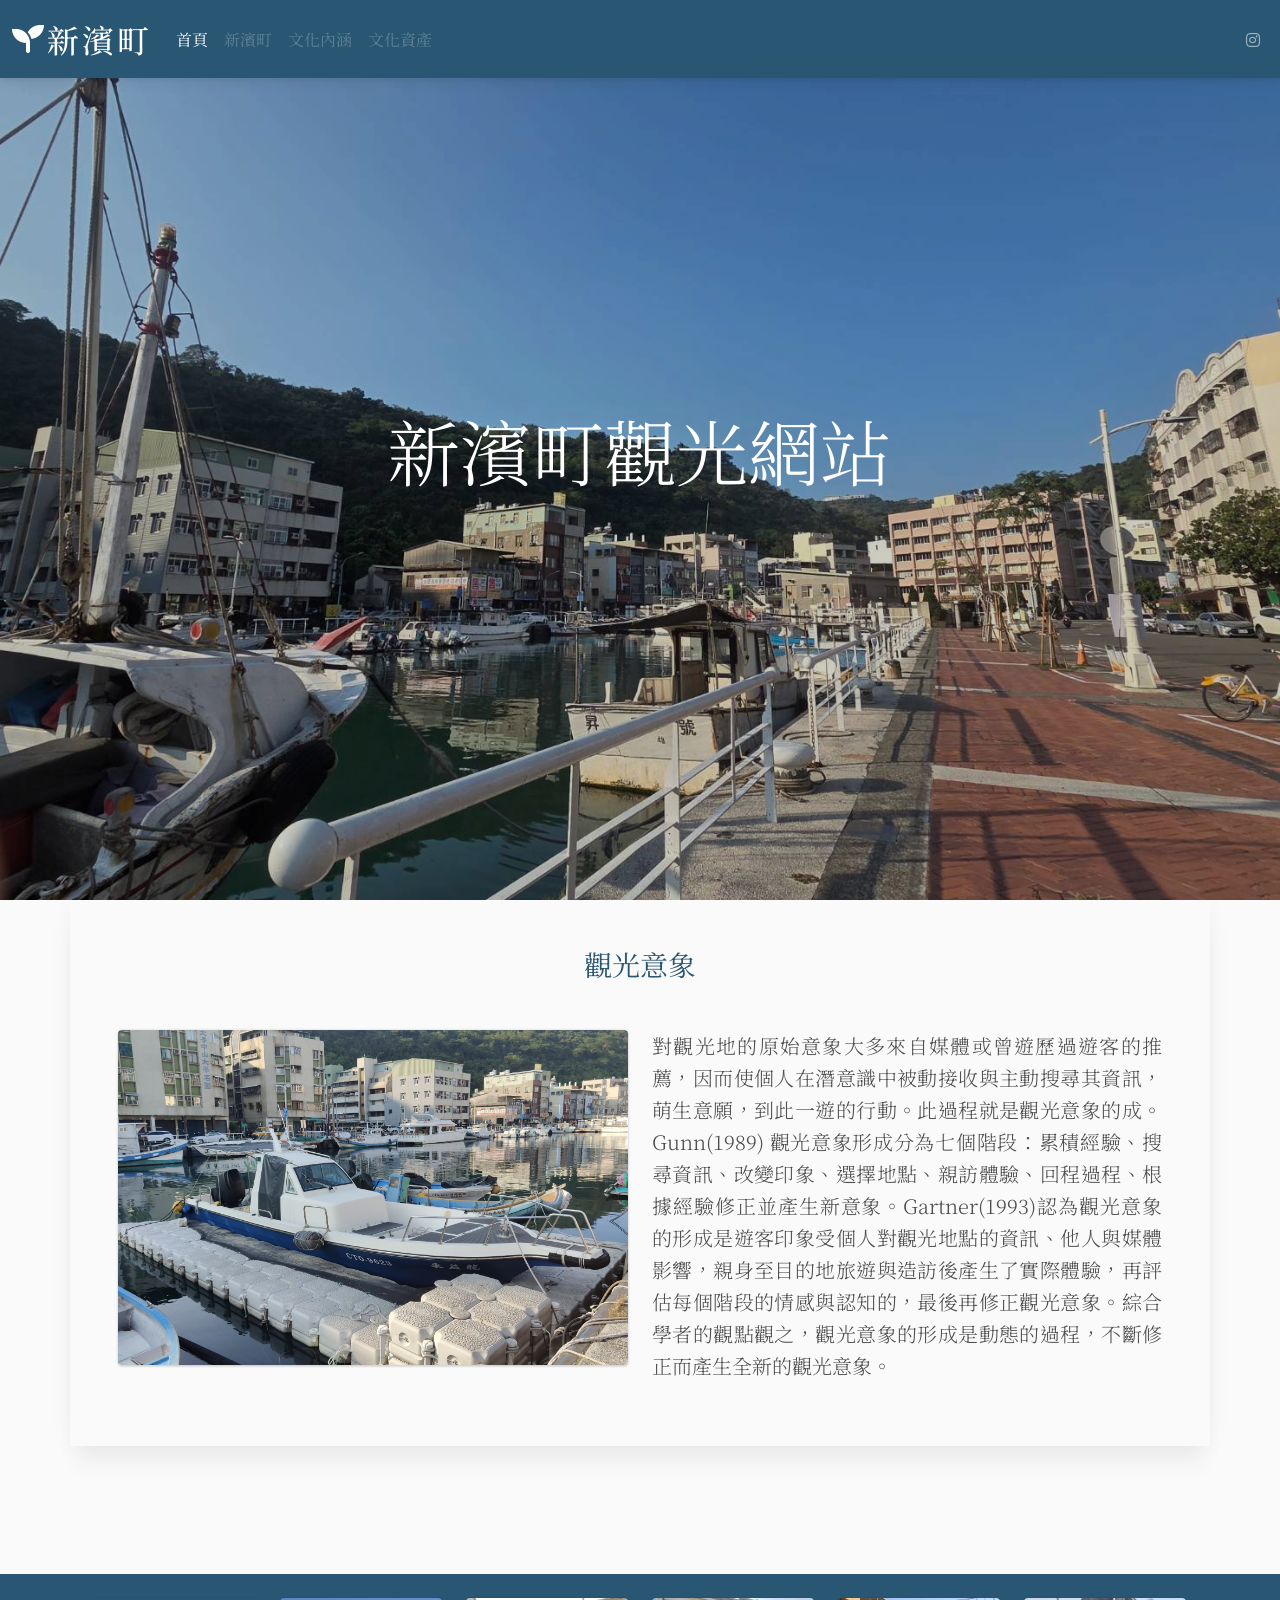
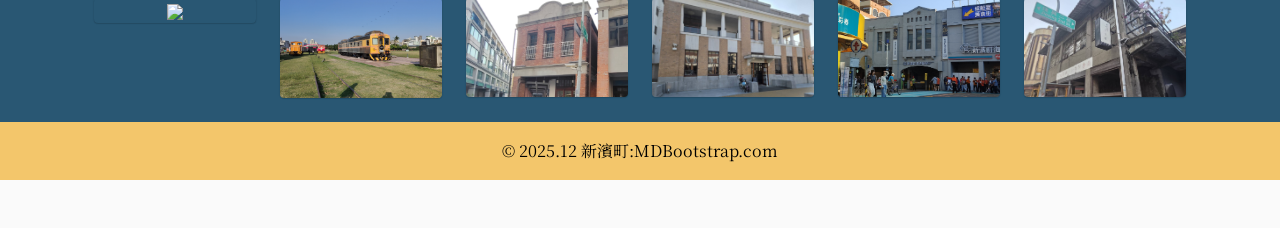
==== 1.html @ 9653d361 "up    04270250" ====
<!DOCTYPE html>
<html lang="en">
  <head>
    <meta charset="UTF-8" />
    <meta name="viewport" content="width=device-width, initial-scale=1, shrink-to-fit=no" />
    <meta http-equiv="x-ua-compatible" content="ie=edge" />
    <title>Material Design for Bootstrap</title>
    <!-- MDB icon -->
    <link rel="icon" href="img/mdb-favicon.ico" type="image/x-icon" />
    <!-- Font Awesome -->
    <link
      rel="stylesheet"
      href="https://cdnjs.cloudflare.com/ajax/libs/font-awesome/6.0.0/css/all.min.css"
    />
    <!-- Google Fonts Roboto -->
    <link
      rel="stylesheet"
      href="https://fonts.googleapis.com/css2?family=Roboto:wght@300;400;500;700&display=swap"
    />
    <!-- MDB ESSENTIAL -->
    <link rel="stylesheet" href="css/mdb.min.css" />
    <!-- MDB PLUGINS -->
    <link rel="stylesheet" href="src/mdb/scss/mdb.pro.css" />
    <!-- Custom styles -->

    <!--自訂義 -->
    <link rel="stylesheet" href="./css/style.css" />

    <style>
      @import url('https://fonts.googleapis.com/css2?family=Agu+Display&family=Noto+Sans+TC:wght@100..900&family=Noto+Serif+TC:wght@450&display=swap');
      @import url('https://fonts.googleapis.com/css2?family=Agu+Display&family=Noto+Sans+TC:wght@100..900&family=Noto+Serif+TC:wght@300&display=swap');
      @import url('https://fonts.googleapis.com/css2?family=Chiron+GoRound+TC:wght@200..900&display=swap');

       h3{
        font-family: "Noto Serif TC", serif;
        font-weight: 400;
      }



      a{
        font-family: "Noto Serif TC", serif;
        font-weight: 400;
      }


       h5{
        font-family: "Chiron GoRound TC", sans-serif;
        font-weight: 400;
      }



      body{
        font-family: "Noto Serif TC", serif;
      }


      /* navbar */
      .navbar.navbar-scrolled .nav-link,
      .navbar.navbar-scrolled .navbar-brand {
        color: #fff !important;
      }

      .navbar.navbar-scrolled .nav-link:hover {
        color: #ddd !important;
      }

      .navbar.navbar-scrolled {
        background-color: rgba(41, 87, 115, 0.8) !important;
      }
      /* navbar */





    </style>


    </head>






    <body>





















      <!-- Navbar -->

    <header>
      <!-- Navbar -->
      <nav class="navbar navbar-expand-md fixed-top navbar-dark" style="background-color:#295773;" data-mdb-navbar-init>
        <div class="container-fluid">
          <a class="navbar-brand" href="#!"><i class="fas fa-seedling"></i> 新濱町</a>
          <button class="navbar-toggler" type="button" data-mdb-collapse-init data-mdb-target="#navbarSupportedContent" aria-controls="navbarSupportedContent" aria-expanded="false" aria-label="Toggle navigation">
            <i class="fas fa-bars"></i>
          </button>
          <div class="collapse navbar-collapse" id="navbarSupportedContent">
            <ul class="navbar-nav me-auto">
              <li class="nav-item">
                <a class="nav-link active" aria-current="page" href="index.html">首頁</a>
              </li>
              <li class="nav-item">
                <a class="nav-link disabled" href="index.html">新濱町</a>
              </li>
              <li class="nav-item">
                <a class="nav-link disabled" href="index.html">文化內涵</a>
              </li>
              <li class="nav-item">
                <a class="nav-link disabled" href="index.html">文化資產</a>
              </li>

            </ul>
            <ul class="navbar-nav d-flex flex-row">

              <li class="nav-item me-3 me-lg-0 	d-none d-md-block">
                <a class="nav-link" href="#!">
                  <i class="fab fa-instagram"></i>
                </a>
              </li>
            </ul>
          </div>
        </div>
      </nav>
      <!-- Navbar -->

      <!--Section: Design Block-->
      <section id="ddd">
        <div id="intro" class="bg-image" style="background-image: url('./img/1000006884.jpg'); height: 100vh;">
          <div class="mask" style="background-color: rgba(0, 0, 0, 0.2);">
            <div class="container d-flex justify-content-center align-items-center h-100">
              <div class="row align-items-center">
                <div class="col-12">
                  <h1 class="mb-0 text-white display-2">新濱町觀光網站</h1>
                </div>
              </div>
            </div>
          </div>
        </div>
      </section>
      <!--Section: Design Block-->
    </header>


      <!------------------------------------ Navbar -->




































































































<!-- card -->





<!-- 內容1 -->





    <!-- Container for demo purpose -->
    <div class="container mb-10 p-5 shadow-5">

      <!--Section: Design Block-->
      <section>

        <h3 class="text-center mb-5 text-primary">觀光意象</h3>

        <div class="row">
          <div class="col-lg-6 mb-4 mb-lg-0 pb-2 pb-lg-0 pb-xl-2">
            <img src="./img/1000006792.jpg" class="img-fluid shadow-2-strong rounded" alt="Sample image" />
          </div>
          <div class="col-lg-6 lead text-justify">
            <p>
              對觀光地的原始意象大多來自媒體或曾遊歷過遊客的推薦，因而使個人在潛意識中被動接收與主動搜尋其資訊，萌生意願，到此一遊的行動。此過程就是觀光意象的成。Gunn(1989)
              觀光意象形成分為七個階段：累積經驗、搜尋資訊、改變印象、選擇地點、親訪體驗、回程過程、根據經驗修正並產生新意象。Gartner(1993)認為觀光意象的形成是遊客印象受個人對觀光地點的資訊、他人與媒體影響，親身至目的地旅遊與造訪後產生了實際體驗，再評估每個階段的情感與認知的，最後再修正觀光意象。綜合學者的觀點觀之，觀光意象的形成是動態的過程，不斷修正而產生全新的觀光意象。
            </p>

          </div>
        </div>

      </section>
      <!--Section: Design Block-->

    </div>
    <!-- Container for demo purpose -->






























































































































































































































































<!-- footer -->



<!-- Remove the container if you want to extend the Footer to full width. -->
<div class="my-5">

  <footer class="text-center text-white" style="background-color:#295773;">
    <!-- Grid container -->
    <div class="container p-4">
      <!-- Section: Images -->
      <section class="">
        <div class="row">
          <div class="col-lg-2 col-md-12 mb-4 mb-md-0">
            <div class="bg-image hover-overlay ripple shadow-1-strong rounded" data-ripple-color="light">
              <img src="./img/1000006816.jpg" class="w-100" />
              <a href="#!">
                <div class="mask" style="background-color: rgba(251, 251, 251, 0.2);"></div>
              </a>
            </div>
          </div>
          <div class="col-lg-2 col-md-12 mb-4 mb-md-0">
            <div class="bg-image hover-overlay ripple shadow-1-strong rounded" data-ripple-color="light">
              <img src="./img/1000006822.jpg" class="w-100" />
              <a href="#!">
                <div class="mask" style="background-color: rgba(251, 251, 251, 0.2);"></div>
              </a>
            </div>
          </div>
          <div class="col-lg-2 col-md-12 mb-4 mb-md-0">
            <div class="bg-image hover-overlay ripple shadow-1-strong rounded" data-ripple-color="light">
              <img src="./img/1000006803-1.jpg" class="w-100" />
              <a href="#!">
                <div class="mask" style="background-color: rgba(251, 251, 251, 0.2);"></div>
              </a>
            </div>
          </div>
          <div class="col-lg-2 col-md-12 mb-4 mb-md-0">
            <div class="bg-image hover-overlay ripple shadow-1-strong rounded" data-ripple-color="light">
              <img src="./img/1000006869.jpg" class="w-100" />
              <a href="#!">
                <div class="mask" style="background-color: rgba(251, 251, 251, 0.2);"></div>
              </a>
            </div>
          </div>
          <div class="col-lg-2 col-md-12 mb-4 mb-md-0">
            <div class="bg-image hover-overlay ripple shadow-1-strong rounded" data-ripple-color="light">
              <img src="./img/1000006795.jpg" class="w-100" />
              <a href="#!">
                <div class="mask" style="background-color: rgba(107, 106, 118, 0.151);"></div>
              </a>
            </div>
          </div>
          <div class="col-lg-2 col-md-12 mb-4 mb-md-0">
            <div class="bg-image hover-overlay ripple shadow-1-strong rounded" data-ripple-color="light">
              <img src="./img/1000006903.jpg" class="w-100" />
              <a href="#!">
                <div class="mask" style="background-color: rgba(104, 97, 99, 0.153);"></div>
              </a>
            </div>
          </div>
        </div>
      </section>
      <!-- Section: Images -->
    </div>
    <!-- Grid container -->

    <!-- Copyright -->
          <div class="text-center p-3" style="background-color: #F3C66B;">

            <a class="text-black" href="https://mdbootstrap.com/">© 2025.12 新濱町:MDBootstrap.com</a>
          </div>
    <!-- Copyright -->
  </footer>

</div>
<!-- End of .container -->




<!------------------------------------------------ footer -->























    <!--
      Text 設定
      https://mdbootstrap.com/docs/standard/utilities/text/

      等寬字體 font-monospace

      大小 fs-{value}、h{value}
      value: 1(大) ~ 6(小)

      對齊 text-{斷點}-{value}
      value: start(左)、center(中)、end(右)、justify(左右對齊)

      樣式 fw-{value}、fst-{value}
      粗體:fw-bold、fw-bolder    輕量:fw-light、fw-lighter   斜體:fst-italic

      行高 lh-{value}
      value: 1、sm、base、lg

      文字裝飾 text-decoration-{value}
      value: underline(底線)、line-through(刪除線)、none(無)

      大小寫轉換 text-{value}
      value: uppercase(全大寫)、lowercase(全小寫)、capitalize(字首大寫)

      換行 text-{value}，內容需設定寬度
      value: wrap(換行)、nowrap(不換行，超出邊界)、truncate(隱藏多餘字，設定5表示第5個字開始隱藏)

      <div class="badge bg-primary text-wrap" style="width: 6rem">高雄市立三民家商</div>
      <div class="badge bg-primary text-nowrap" style="width: 6rem">高雄市立三民家商</div>
      <div class="badge bg-primary text-truncate" style="width: 6rem">高雄市立三民家商</div>


      文字截斷 text-truncate
      https://mdbootstrap.com/docs/standard/utilities/text-truncation/

      EX:

      1.Block level
      <div class="row">
        <div class="col-2 text-truncate">This text is quite long, and will be truncated once displayed.</div>
      </div>

      2.Inline level
      <span class="d-inline-block text-truncate" style="max-width: 150px">
        This text is quite long, and will be truncated once displayed.
      </span>
    -->











      <!--
        hover https://mdbootstrap.com/docs/standard/content-styles/hover-effects/
        hover 產生器 https://mdbootstrap.com/docs/standard/tools/design/instagram-filters

        縮放 hover-zoom
        陰影 hover-shadow

        疊加 hover-overlay
        疊加的結構 div.bg-image.hover-overlay > div.mask[style=""]
        <div class="bg-image hover-overlay">
          <div class="mask" style=""></div>
        </div>

        混合使用
        <div class="bg-image hover-overlay hover-zoom hover-shadow">
          <img src="https://mdbcdn.b-cdn.net/img/new/fluid/city/113.webp" class="w-100" />
          <a href="#!">
            <div class="mask" style="background-color: hsla(195, 83%, 58%, 0.2)"></div>
          </a>
        </div>
      -->
























      <!--
        透明度 https://mdbootstrap.com/docs/standard/utilities/opacity/

        value: 0、25、50、75、100
        1.一般透明 opacity-{value}
        2.背景透明 bg-opacity-{value}
        3.文字透明 text-opacity-{value}


        陰影 https://mdbootstrap.com/docs/standard/content-styles/shadows/
        陰影產生器 https://mdbootstrap.com/docs/standard/tools/design/shadows/

        value: 1 ~ 5
        1.標準陰影 shadow-{value}
        2.強烈陰影 shadow-{value}-strong
        3.內部陰影 shadow-inner
        4.懸停陰影 hover-shadow

        5.圖片陰影
          <img class="img-fluid rounded-4 shadow-2-strong">

        6.客制化陰影 shadow-custom
          <div class="shadow-custom"></div>
      -->
























        <!--  顯示模式display -->
        <!--  https://mdbootstrap.com/docs/standard/layout/display/ -->

        <!--  行內元素：d-inline  -->
        <!--  同一行內呈現，不可設定長寬，元素的寬高由它的內容撐開，不能設定上下的 margin、padding。  -->
        <!--  常見行內元素標籤：span、a、imput、img  -->

        <!--  區塊元素：d-block  -->
        <!--  元素寬度預設會撐到最大，向右占滿容器，下個元素就會換行來呈現，並不會並排。  -->
        <!--  常見區塊元素標籤：div、ul li、p、h1  -->

        <!--  行內區塊：d-inline-block  -->
        <!--  以inline的方式呈現，不會向右占滿整個容器，可設定元素的寬高、margin、padding，可水平排列。  -->

        <!--  可見度: -->
        <!--  https://mdbootstrap.com/docs/standard/utilities/visibility/ -->
        <!--  使用可見性通用類別設置元素的 visibility。這不會改變 display 值 ， .invisible 元素仍會佔用頁面空間 -->
        <!--  d-none 隱藏 、 invisible 隱藏(保留實體空間) 、 顯示 visible -->

        <!--  隱藏元素 -->
        <!--  Visible on all        .d-block -->
        <!--  Visible only on xs    .d-block .d-sm-none -->
        <!--  Visible only on sm    .d-none .d-sm-block .d-md-none -->
        <!--  Hidden on all         .d-none -->
        <!--  Hidden only on xs     .d-none .d-sm-block -->
        <!--  Hidden only on sm     .d-sm-none .d-md-block -->

        <!--  example:  -->
        <!--  d-none             全部設為隱藏    -->
        <!--  d-sm-block         sm設為block    -->
        <!--  d-lg-inline-block  lg設為inline-block -->





































  </body>

  <!-- MDB ESSENTIAL -->
  <script type="text/javascript" src="js/mdb.umd.min.js"></script>
  <!-- MDB PLUGINS -->
  <script type="text/javascript" src="plugins/js/all.min.js"></script>
  <!-- Custom scripts -->
  <script type="text/javascript"></script>
</html>
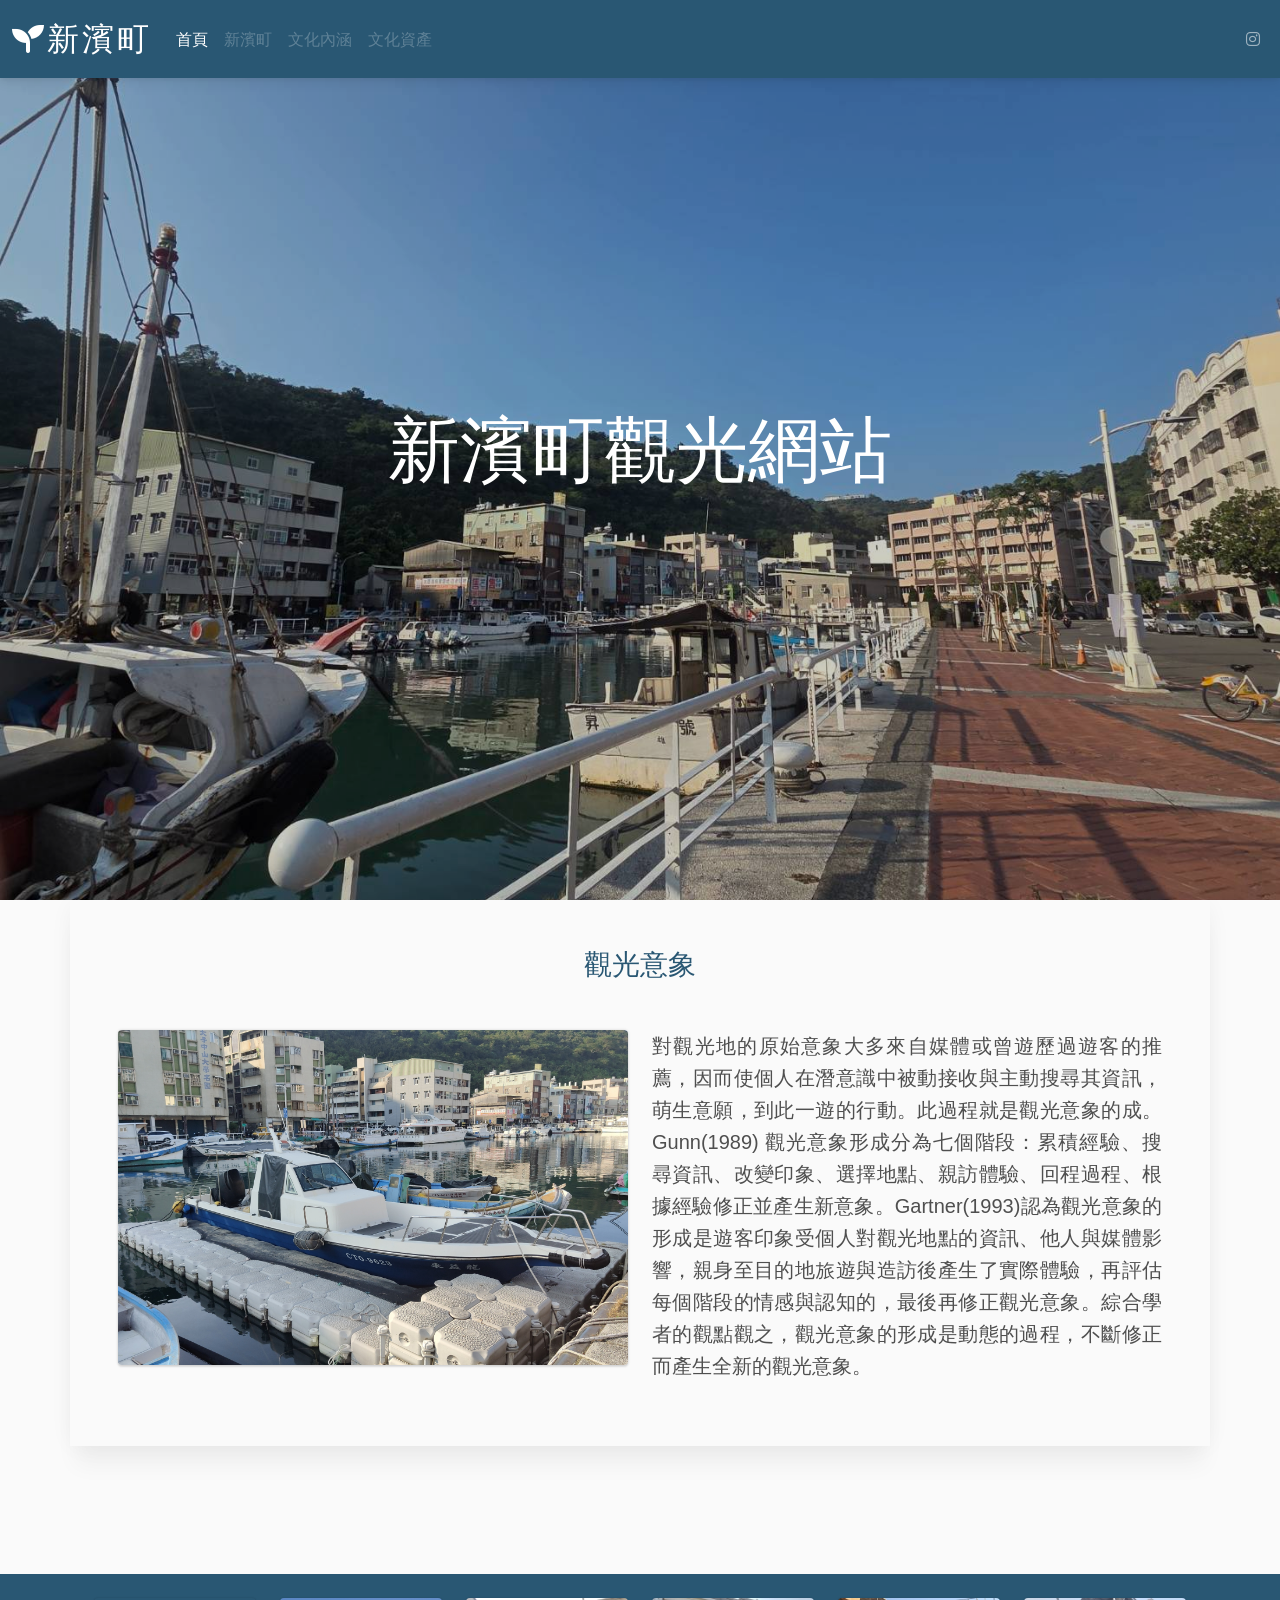
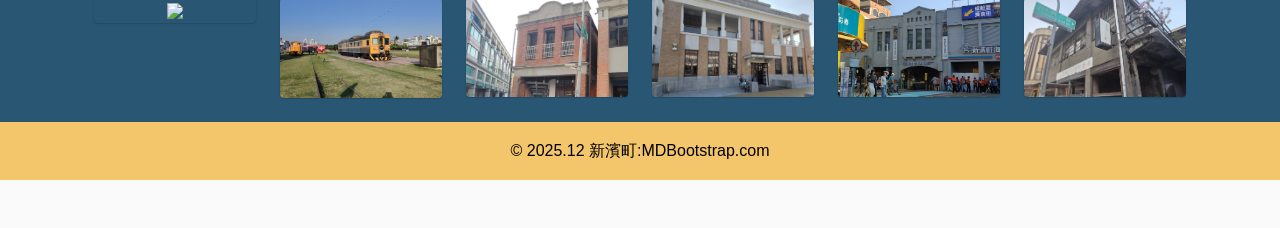
==== commit dc2255d5: "12345qwe" ====
--- a/1.html
+++ b/1.html
@@ -31,29 +31,17 @@
       @import url('https://fonts.googleapis.com/css2?family=Agu+Display&family=Noto+Sans+TC:wght@100..900&family=Noto+Serif+TC:wght@300&display=swap');
       @import url('https://fonts.googleapis.com/css2?family=Chiron+GoRound+TC:wght@200..900&display=swap');
 
-       h3{
-        font-family: "Noto Serif TC", serif;
-        font-weight: 400;
+        body{
+          font-family: "Microsoft JhengHei", "Arial", "sans-serif";
       }
 
 
 
-      a{
-        font-family: "Noto Serif TC", serif;
-        font-weight: 400;
+
+      h1, h2, h3, h4, h5, h6, p, a {
+          font-family: "Microsoft JhengHei", "Arial", "sans-serif";
       }
 
-
-       h5{
-        font-family: "Chiron GoRound TC", sans-serif;
-        font-weight: 400;
-      }
-
-
-
-      body{
-        font-family: "Noto Serif TC", serif;
-      }
 
 
       /* navbar */
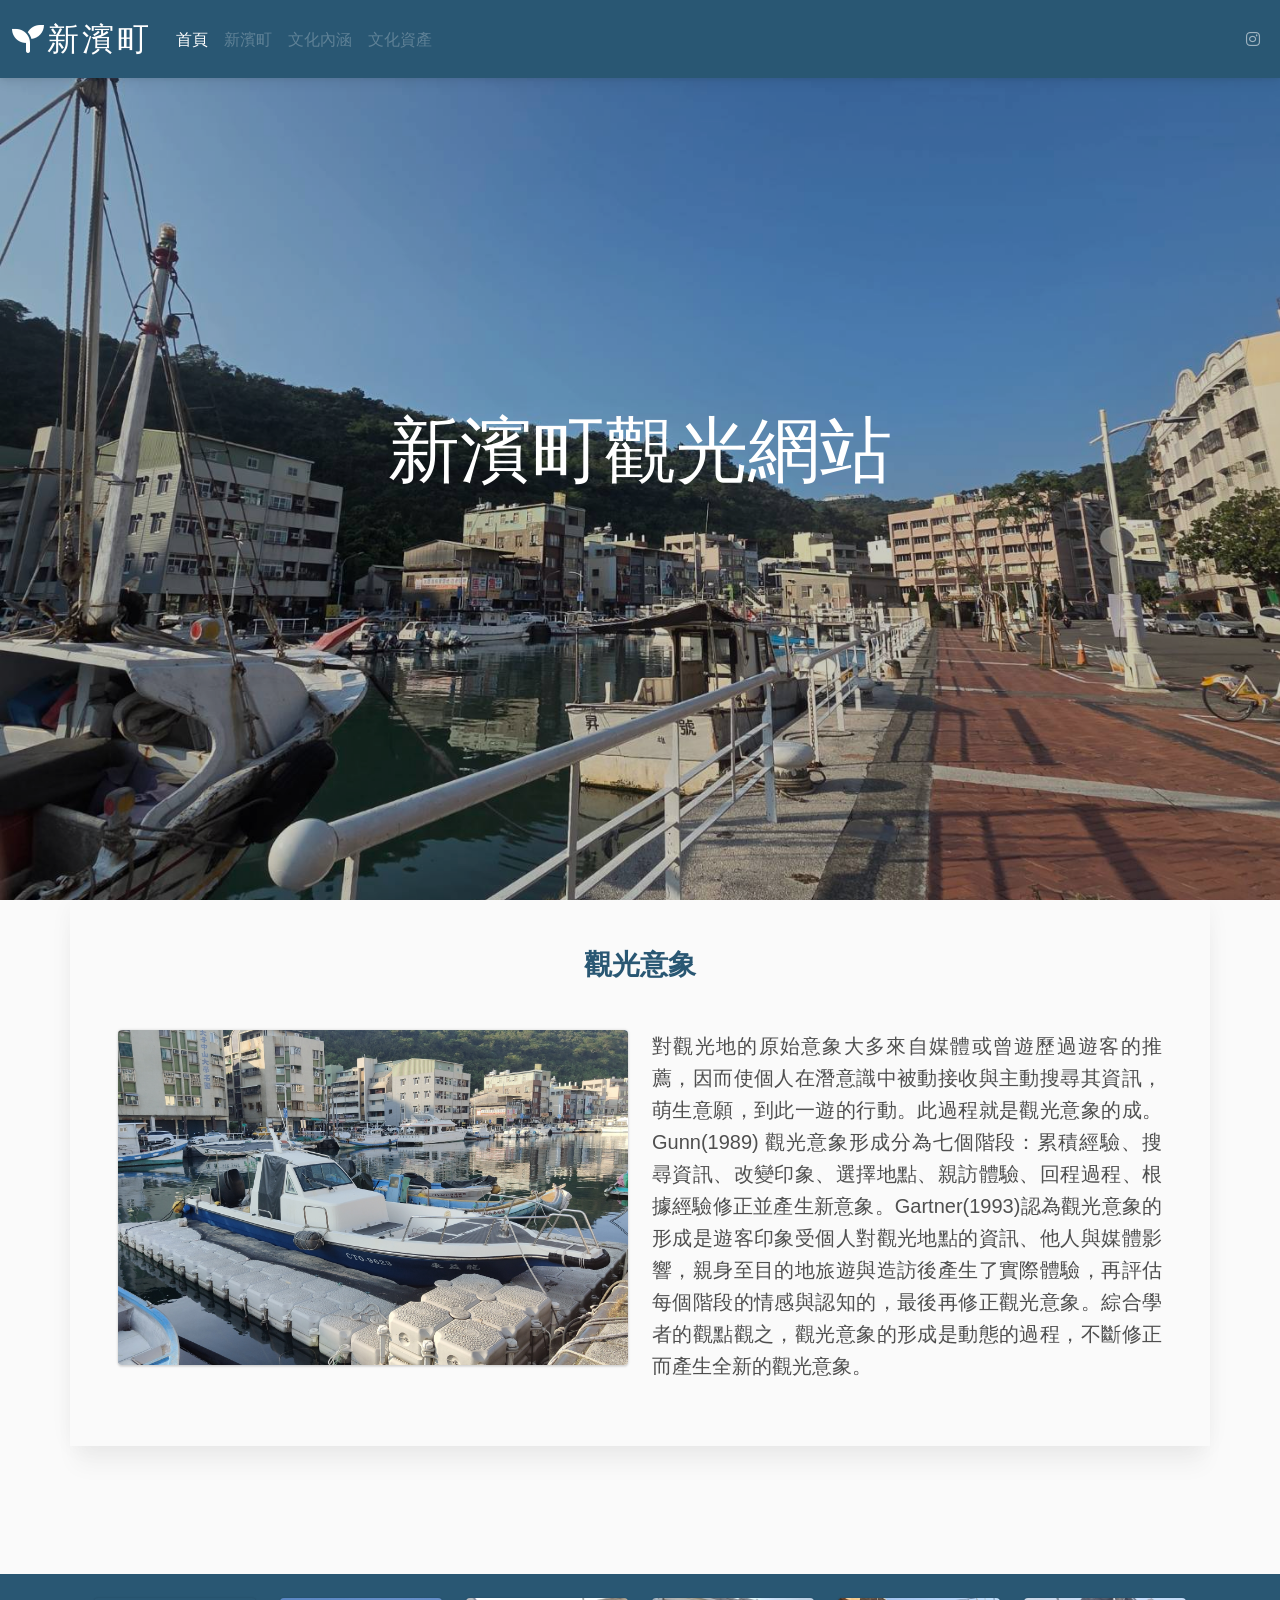
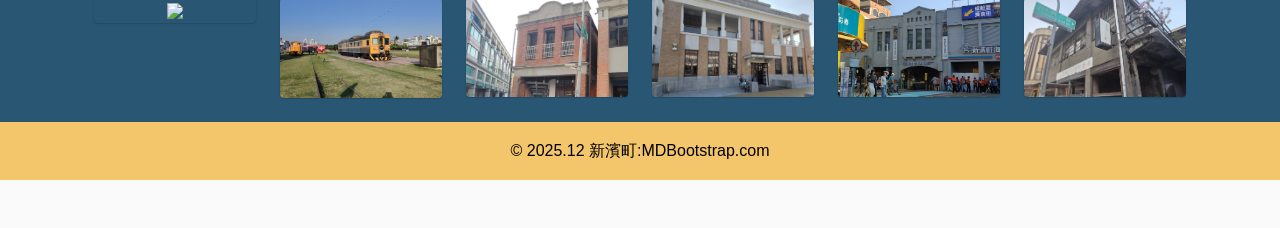
==== commit e4ffd65d: "03400427up" ====
--- a/1.html
+++ b/1.html
@@ -271,7 +271,7 @@
       <!--Section: Design Block-->
       <section>
 
-        <h3 class="text-center mb-5 text-primary">觀光意象</h3>
+        <h3 class="fw-bold text-center mb-5 text-primary">觀光意象</h3>
 
         <div class="row">
           <div class="col-lg-6 mb-4 mb-lg-0 pb-2 pb-lg-0 pb-xl-2">
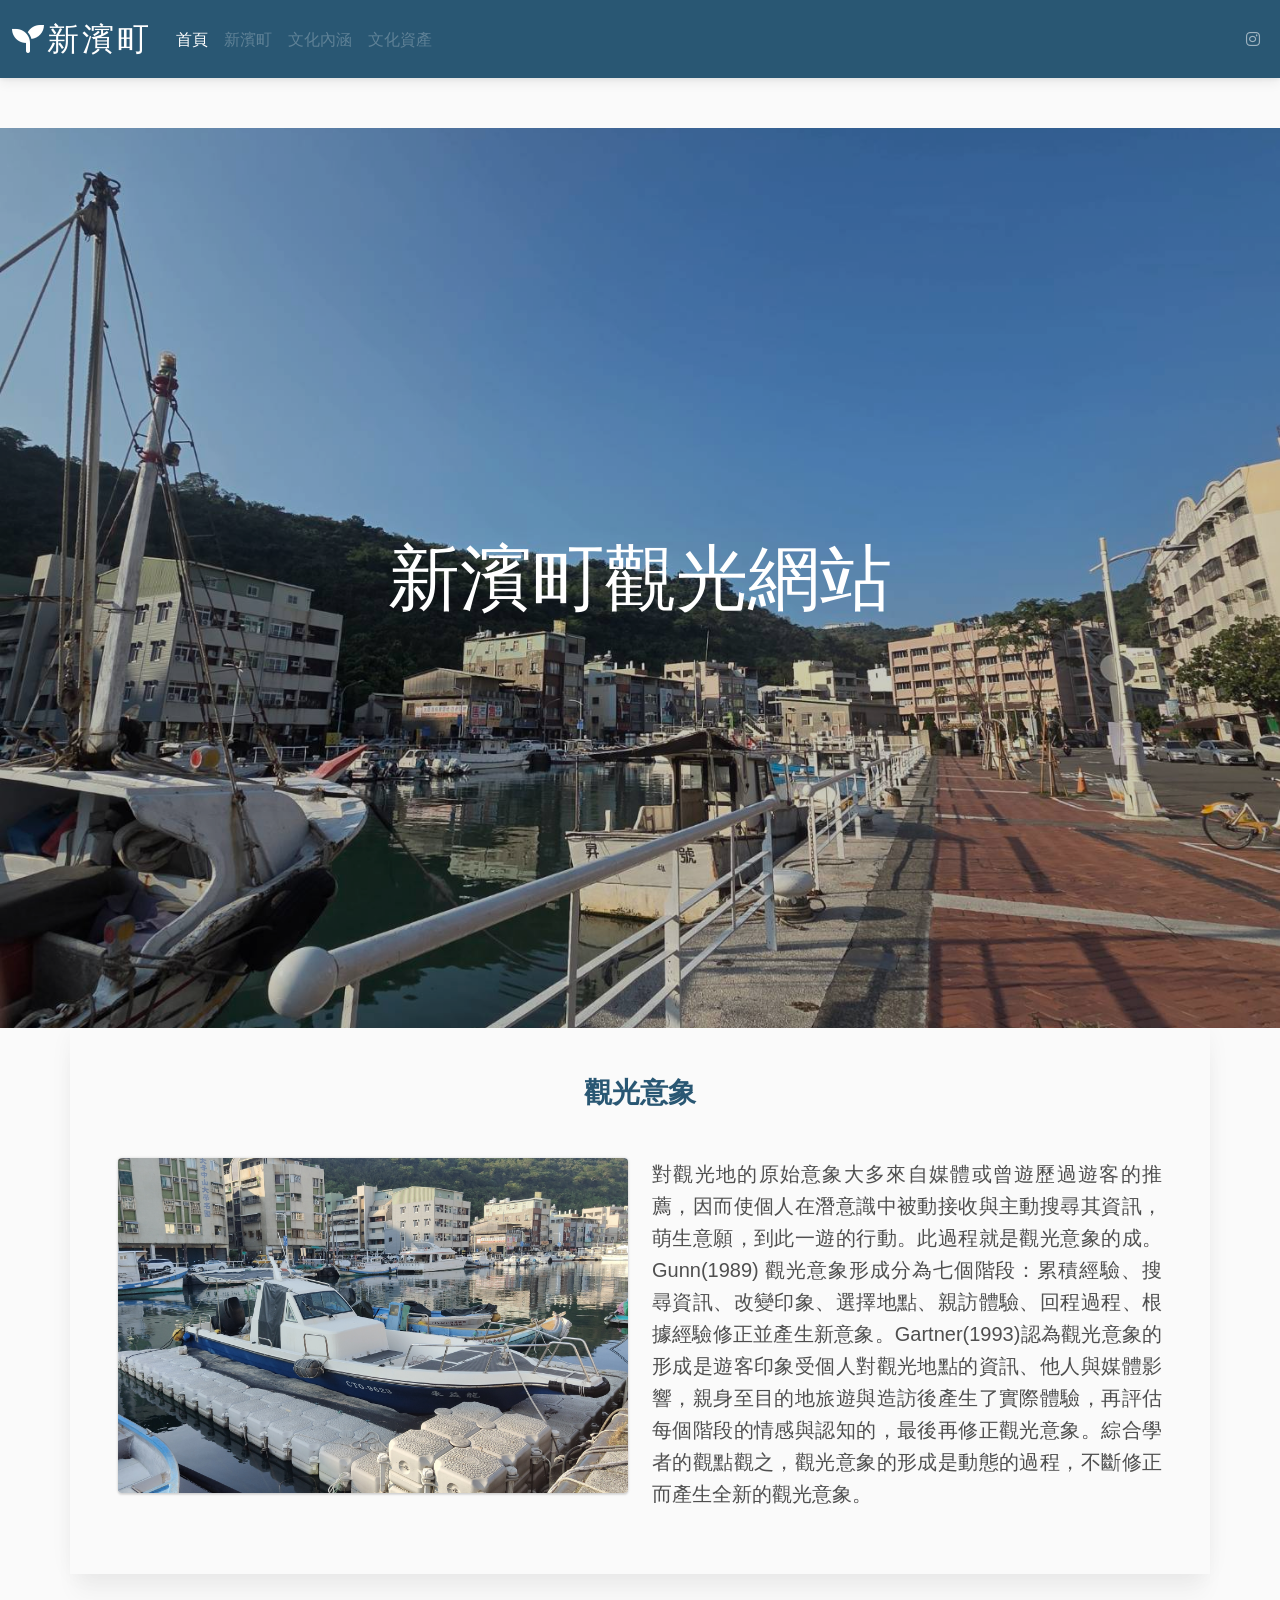
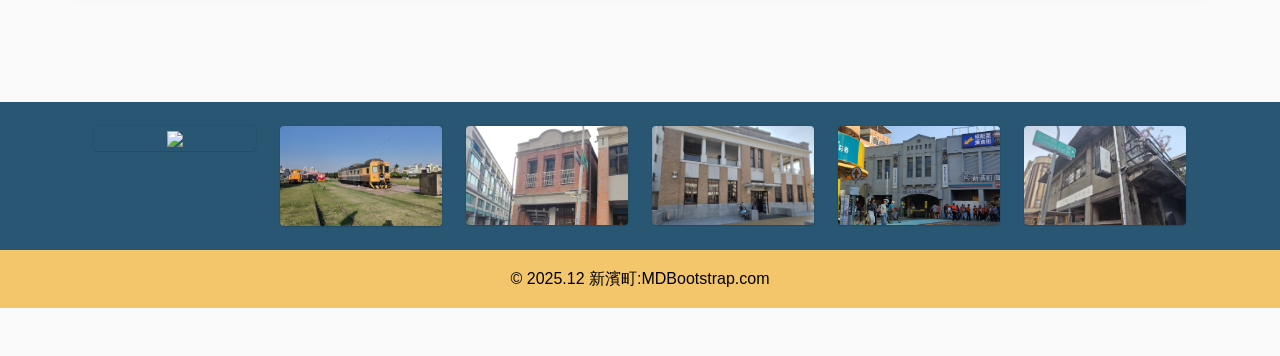
==== commit 637b022b: "854540504" ====
--- a/1.html
+++ b/1.html
@@ -136,6 +136,7 @@
 
       <!--Section: Design Block-->
       <section id="ddd">
+        <div class=" mb-10 "></div>
         <div id="intro" class="bg-image" style="background-image: url('./img/1000006884.jpg'); height: 100vh;">
           <div class="mask" style="background-color: rgba(0, 0, 0, 0.2);">
             <div class="container d-flex justify-content-center align-items-center h-100">
--- a/css/style.css
+++ b/css/style.css
@@ -142,11 +142,6 @@
 
 
 
-
-
-
-
-
 /* card */
 
 
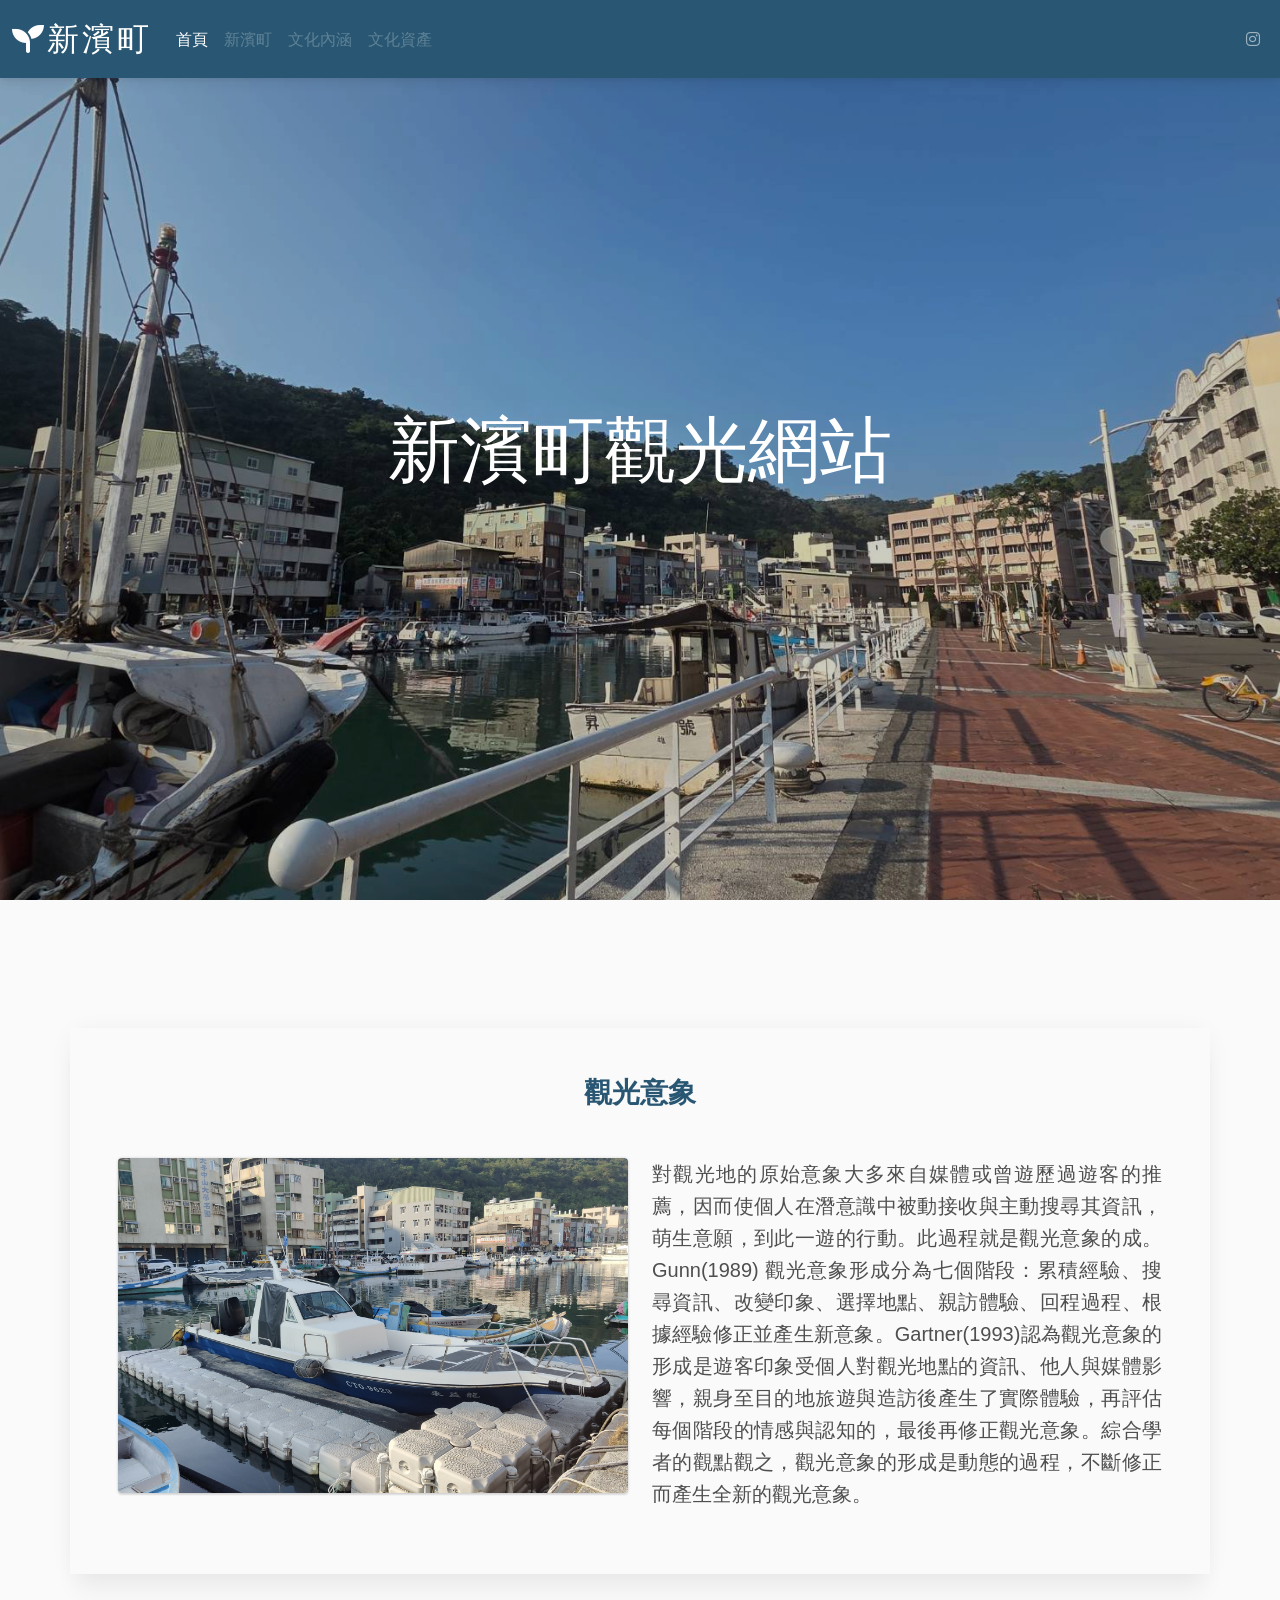
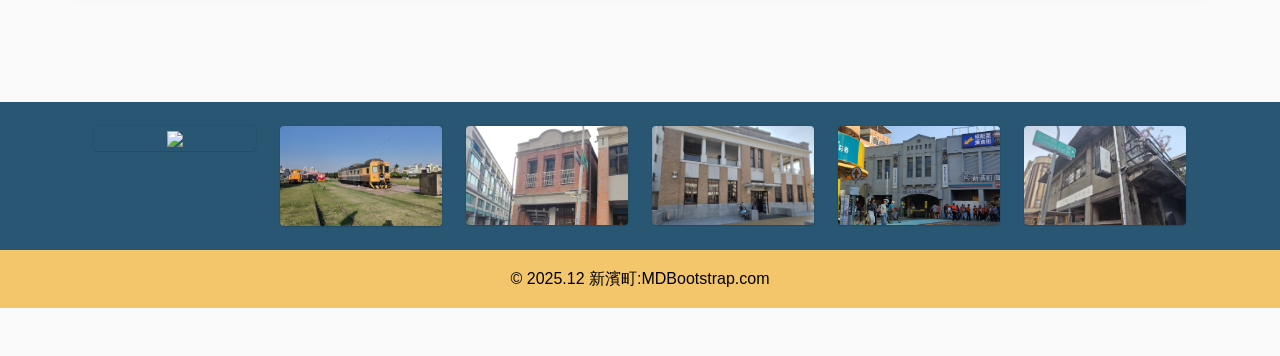
==== commit 83479e90: "0244159" ====
--- a/1.html
+++ b/1.html
@@ -136,7 +136,7 @@
 
       <!--Section: Design Block-->
       <section id="ddd">
-        <div class=" mb-10 "></div>
+        <div class=" mb-10 ">
         <div id="intro" class="bg-image" style="background-image: url('./img/1000006884.jpg'); height: 100vh;">
           <div class="mask" style="background-color: rgba(0, 0, 0, 0.2);">
             <div class="container d-flex justify-content-center align-items-center h-100">
@@ -147,6 +147,7 @@
               </div>
             </div>
           </div>
+        </div>
         </div>
       </section>
       <!--Section: Design Block-->
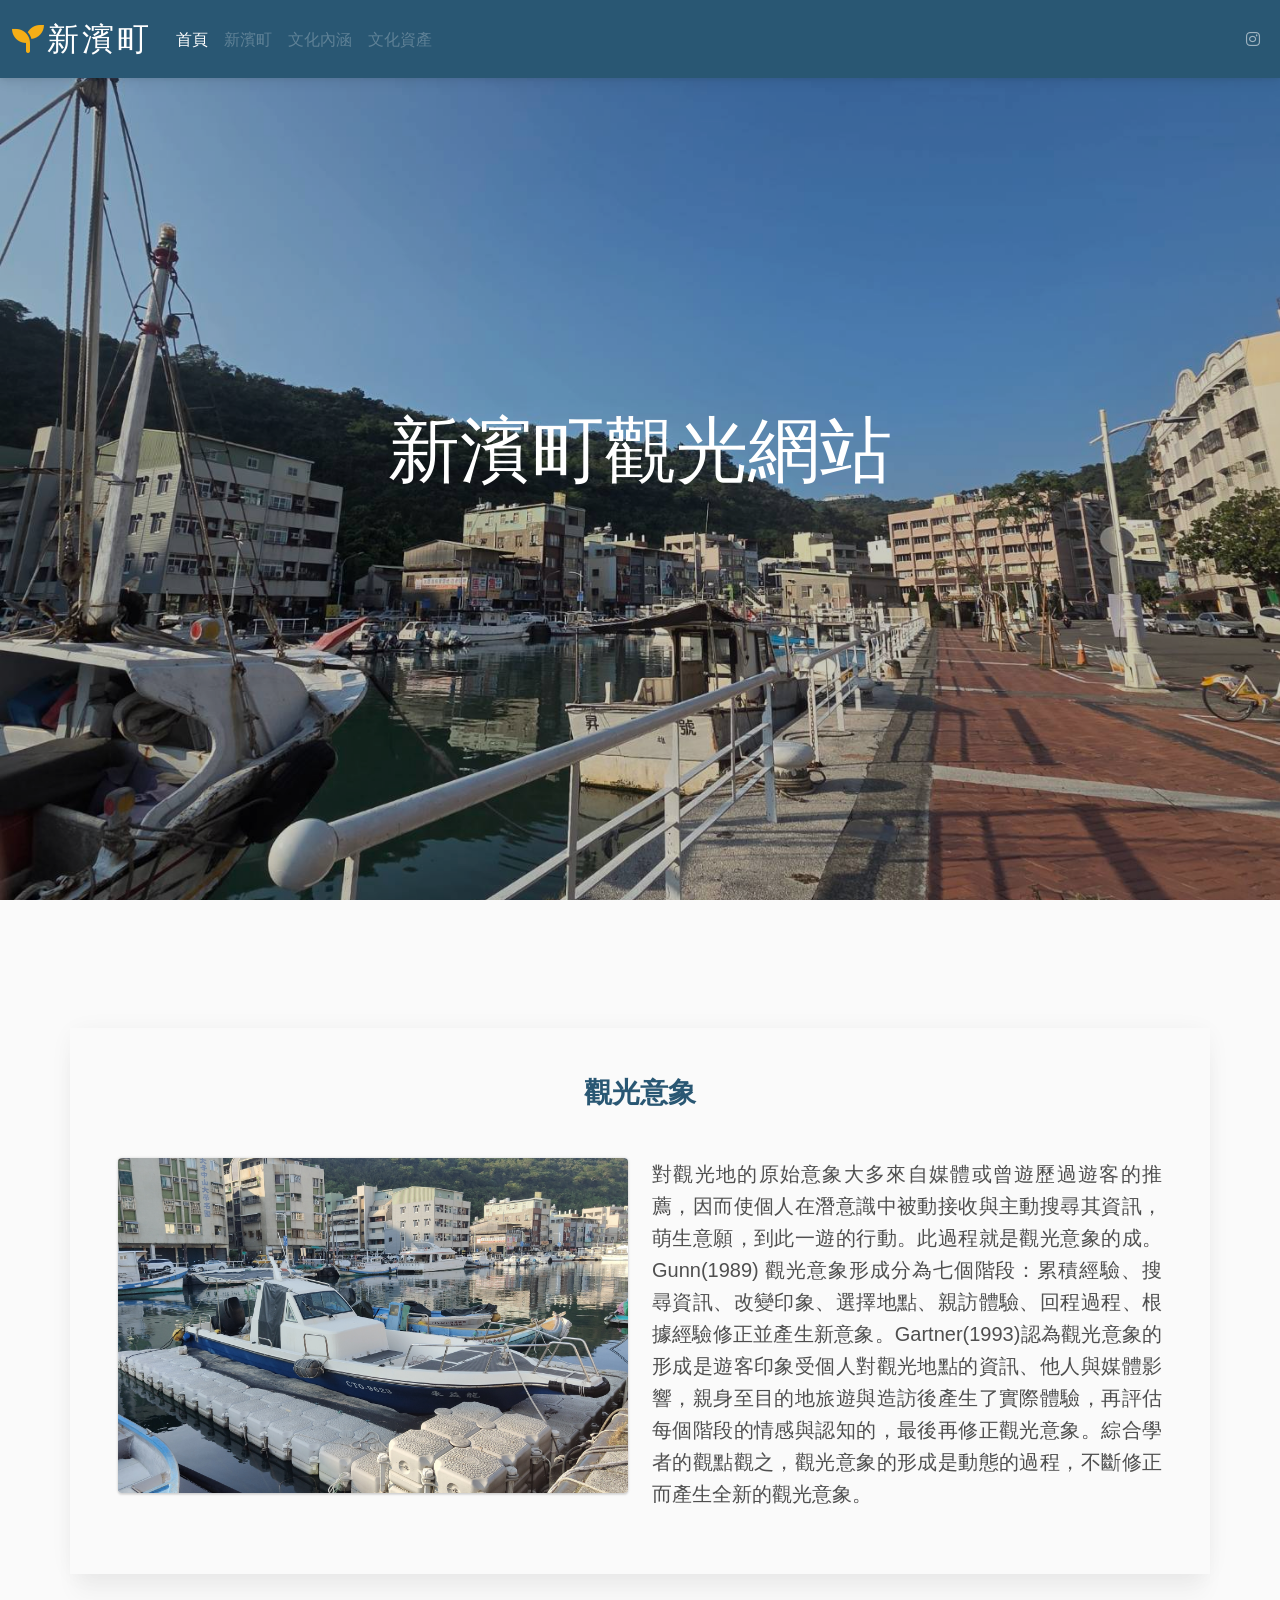
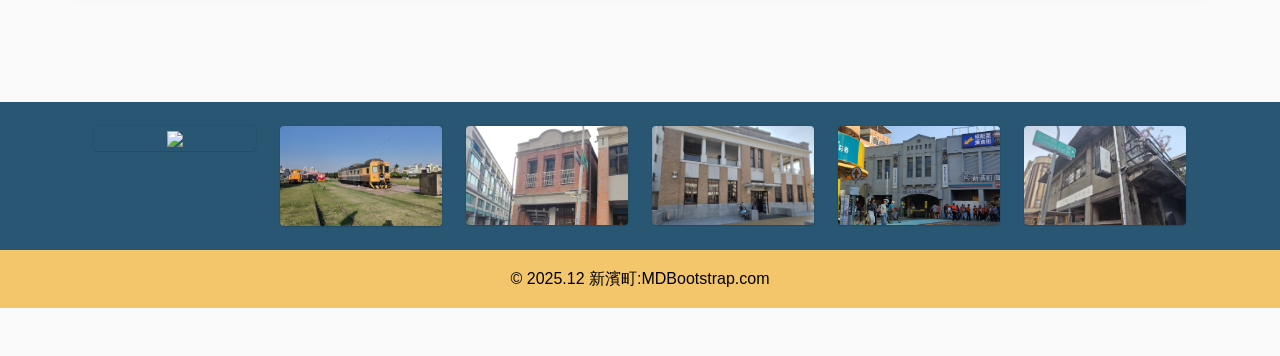
==== commit 14efd3d2: "update   06030507" ====
--- a/1.html
+++ b/1.html
@@ -101,7 +101,7 @@
       <!-- Navbar -->
       <nav class="navbar navbar-expand-md fixed-top navbar-dark" style="background-color:#295773;" data-mdb-navbar-init>
         <div class="container-fluid">
-          <a class="navbar-brand" href="#!"><i class="fas fa-seedling"></i> 新濱町</a>
+          <a class="navbar-brand" href="#!"><i class="fas fa-seedling" style="color: #F5ae16;"></i> 新濱町</a>
           <button class="navbar-toggler" type="button" data-mdb-collapse-init data-mdb-target="#navbarSupportedContent" aria-controls="navbarSupportedContent" aria-expanded="false" aria-label="Toggle navigation">
             <i class="fas fa-bars"></i>
           </button>
--- a/css/style.css
+++ b/css/style.css
@@ -33,12 +33,12 @@
   .navbar-scroll {
     background-color: #fff;
   }
-     
+
   .navbar-scroll .navbar-brand,
   .navbar-scroll .nav-link,
   .navbar-scroll .fa-bars {
     color: #4f4f4f !important;
-  }         
+  }
 }
 
 .navbar-brand {
@@ -257,3 +257,62 @@
 
 
 
+
+
+
+  /* 圖片滑鼠懸停震動效果 */
+.shake-hover:hover {
+    animation: shake 0.5s;
+    animation-iteration-count: infinite;
+}
+
+/* 震動動畫 */
+@keyframes shake {
+    0% { transform: translate(1px, 1px) rotate(0deg); }
+    10% { transform: translate(-1px, -2px) rotate(-1deg); }
+    20% { transform: translate(-3px, 0px) rotate(1deg); }
+    30% { transform: translate(3px, 2px) rotate(0deg); }
+    40% { transform: translate(1px, -1px) rotate(1deg); }
+    50% { transform: translate(-1px, 2px) rotate(-1deg); }
+    60% { transform: translate(-3px, 1px) rotate(0deg); }
+    70% { transform: translate(3px, 1px) rotate(-1deg); }
+    80% { transform: translate(-1px, -1px) rotate(1deg); }
+    90% { transform: translate(1px, 2px) rotate(0deg); }
+    100% { transform: translate(1px, -2px) rotate(-1deg); }
+}
+
+
+
+
+
+
+
+
+
+
+
+
+
+
+
+
+
+
+
+
+
+
+
+
+
+
+
+
+
+
+
+
+
+
+
+
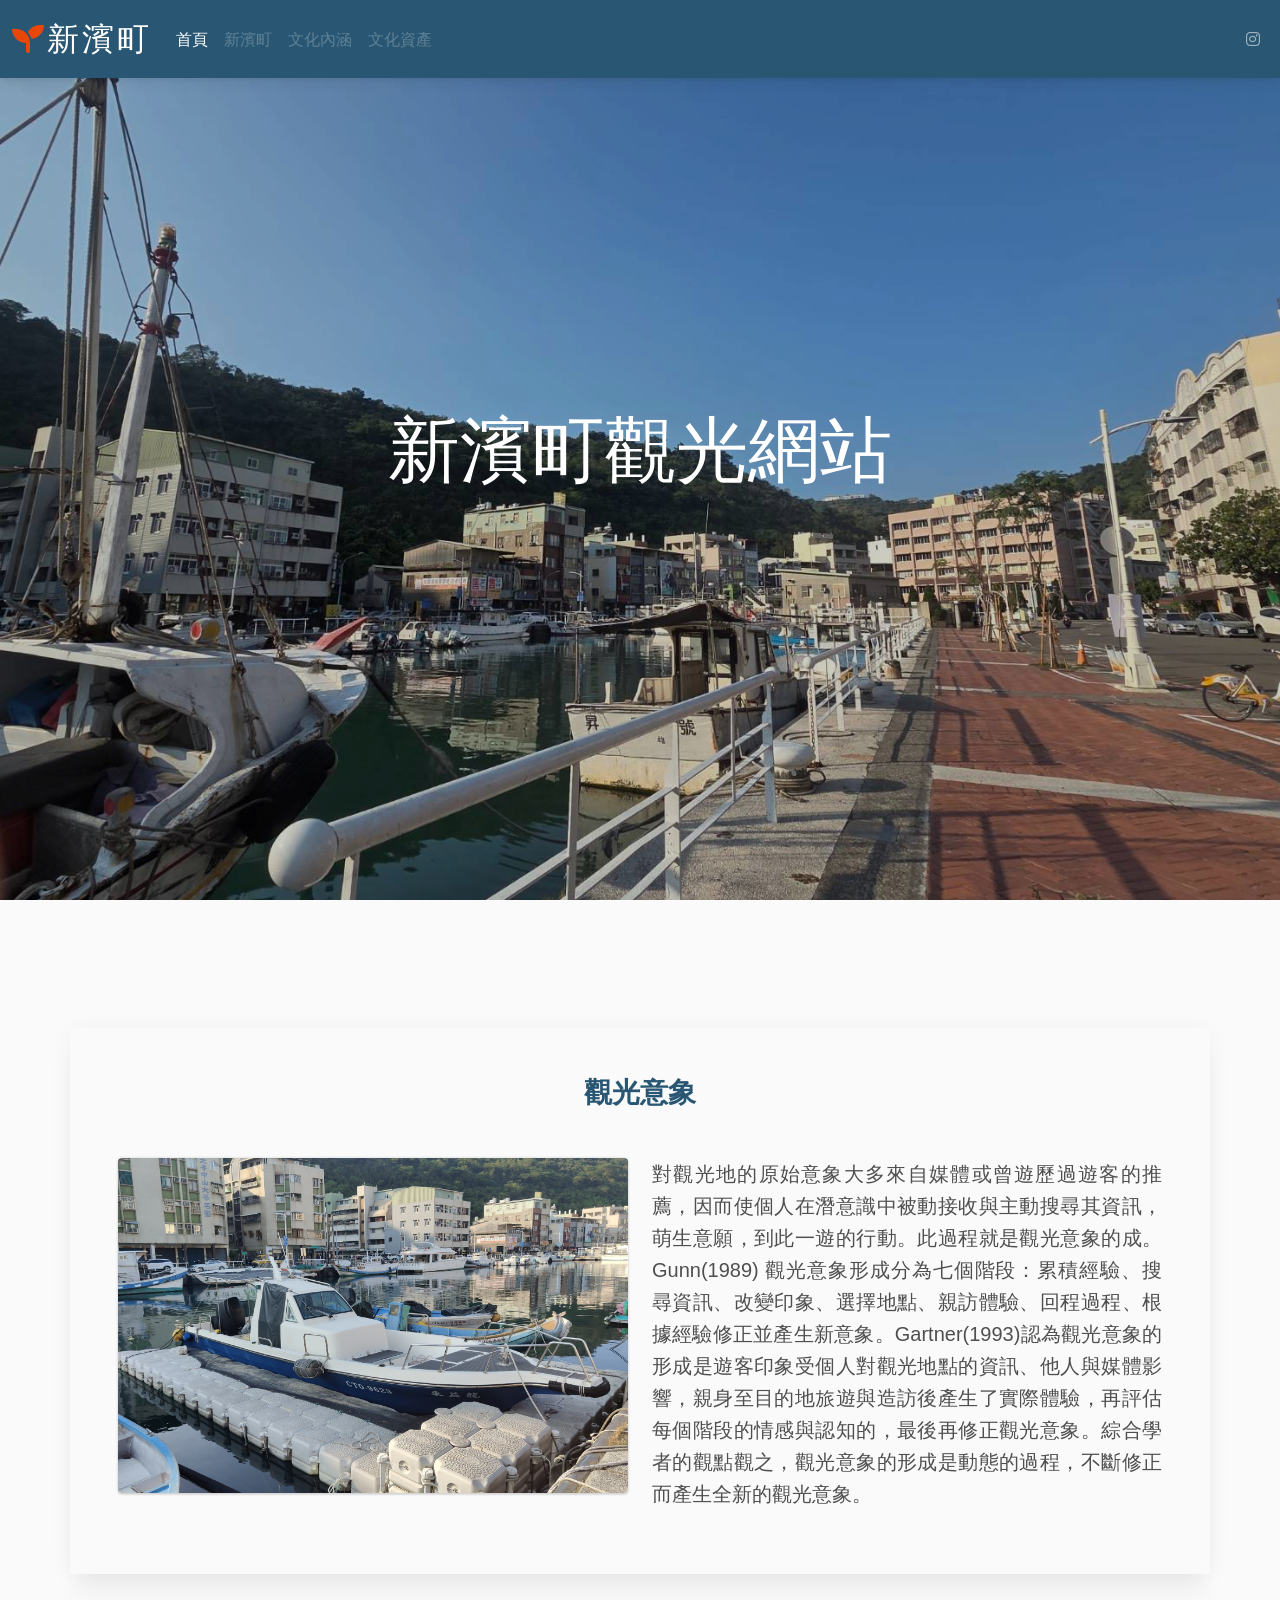
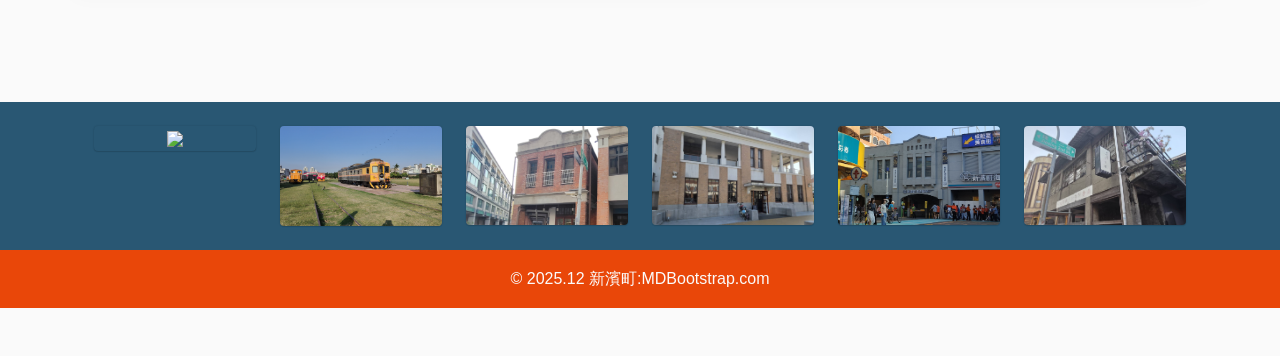
==== commit bf4a3538: "up  21542" ====
--- a/1.html
+++ b/1.html
@@ -101,7 +101,7 @@
       <!-- Navbar -->
       <nav class="navbar navbar-expand-md fixed-top navbar-dark" style="background-color:#295773;" data-mdb-navbar-init>
         <div class="container-fluid">
-          <a class="navbar-brand" href="#!"><i class="fas fa-seedling" style="color: #F5ae16;"></i> 新濱町</a>
+          <a class="navbar-brand" href="#!"><i class="fas fa-seedling" style="color: #e94709;"></i> 新濱町</a>
           <button class="navbar-toggler" type="button" data-mdb-collapse-init data-mdb-target="#navbarSupportedContent" aria-controls="navbarSupportedContent" aria-expanded="false" aria-label="Toggle navigation">
             <i class="fas fa-bars"></i>
           </button>
@@ -615,9 +615,9 @@
     <!-- Grid container -->
 
     <!-- Copyright -->
-          <div class="text-center p-3" style="background-color: #F3C66B;">
-
-            <a class="text-black" href="https://mdbootstrap.com/">© 2025.12 新濱町:MDBootstrap.com</a>
+          <div class="text-center p-3" style="background-color: #e94709;">
+
+            <a class="text-light" href="https://mdbootstrap.com/">© 2025.12 新濱町:MDBootstrap.com</a>
           </div>
     <!-- Copyright -->
   </footer>
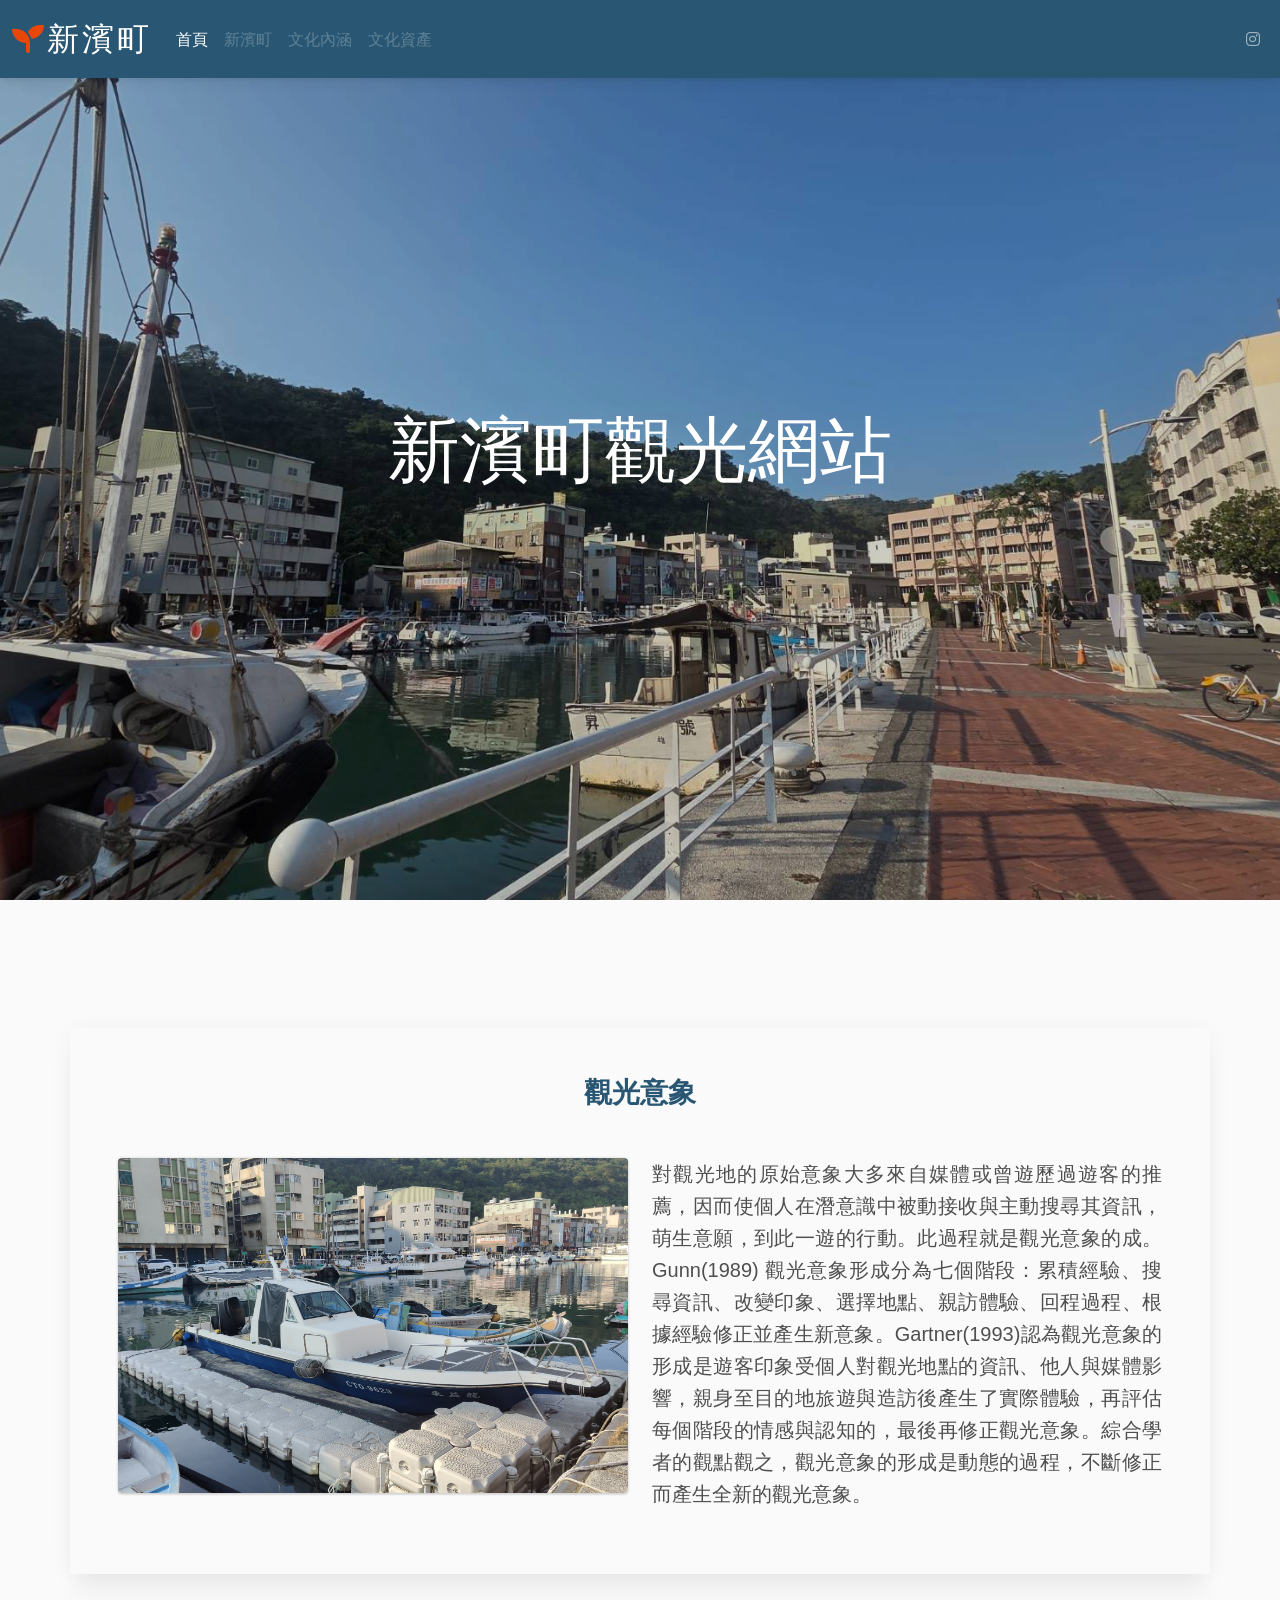
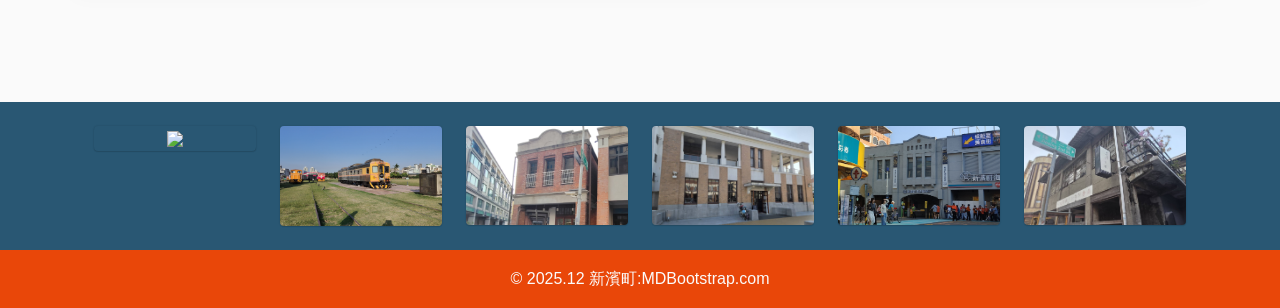
==== commit ee7367fb: "update  06121212" ====
--- a/1.html
+++ b/1.html
@@ -1,882 +1,659 @@
-<!DOCTYPE html>
-<html lang="en">
-  <head>
-    <meta charset="UTF-8" />
-    <meta name="viewport" content="width=device-width, initial-scale=1, shrink-to-fit=no" />
-    <meta http-equiv="x-ua-compatible" content="ie=edge" />
-    <title>Material Design for Bootstrap</title>
-    <!-- MDB icon -->
-    <link rel="icon" href="img/mdb-favicon.ico" type="image/x-icon" />
-    <!-- Font Awesome -->
-    <link
-      rel="stylesheet"
-      href="https://cdnjs.cloudflare.com/ajax/libs/font-awesome/6.0.0/css/all.min.css"
-    />
-    <!-- Google Fonts Roboto -->
-    <link
-      rel="stylesheet"
-      href="https://fonts.googleapis.com/css2?family=Roboto:wght@300;400;500;700&display=swap"
-    />
+  <!DOCTYPE html>
+  <html lang="en">
+    <head>
+      <meta charset="UTF-8" />
+      <meta name="viewport" content="width=device-width, initial-scale=1, shrink-to-fit=no" />
+      <meta http-equiv="x-ua-compatible" content="ie=edge" />
+      <title>觀光意象與地方依附對新濱町觀光網站設計之影響</title>
+      <!-- MDB icon -->
+      <link rel="icon" href="img/mdb-favicon.ico" type="image/x-icon" />
+      <!-- Font Awesome -->
+      <link
+        rel="stylesheet"
+        href="https://cdnjs.cloudflare.com/ajax/libs/font-awesome/6.0.0/css/all.min.css"
+      />
+      <!-- Google Fonts Roboto -->
+      <link
+        rel="stylesheet"
+        href="https://fonts.googleapis.com/css2?family=Roboto:wght@300;400;500;700&display=swap"
+      />
+      <!-- MDB ESSENTIAL -->
+      <link rel="stylesheet" href="css/mdb.min.css" />
+      <!-- MDB PLUGINS -->
+      <link rel="stylesheet" href="src/mdb/scss/mdb.pro.css" />
+      <!-- Custom styles -->
+
+      <!--自訂義 -->
+      <link rel="stylesheet" href="./css/style.css" />
+
+      <style>
+        @import url('https://fonts.googleapis.com/css2?family=Agu+Display&family=Noto+Sans+TC:wght@100..900&family=Noto+Serif+TC:wght@450&display=swap');
+        @import url('https://fonts.googleapis.com/css2?family=Agu+Display&family=Noto+Sans+TC:wght@100..900&family=Noto+Serif+TC:wght@300&display=swap');
+        @import url('https://fonts.googleapis.com/css2?family=Chiron+GoRound+TC:wght@200..900&display=swap');
+
+          body{
+            font-family: "Microsoft JhengHei", "Arial", "sans-serif";
+        }
+
+
+
+
+        h1, h2, h3, h4, h5, h6, p, a {
+            font-family: "Microsoft JhengHei", "Arial", "sans-serif";
+        }
+
+
+
+        /* navbar */
+        .navbar.navbar-scrolled .nav-link,
+        .navbar.navbar-scrolled .navbar-brand {
+          color: #fff !important;
+        }
+
+        .navbar.navbar-scrolled .nav-link:hover {
+          color: #ddd !important;
+        }
+
+        .navbar.navbar-scrolled {
+          background-color: rgba(41, 87, 115, 0.8) !important;
+        }
+        /* navbar */
+
+
+
+
+
+      </style>
+
+
+    </head>
+
+
+
+
+
+
+
+
+
+
+
+
+
+
+
+
+
+    <body>
+
+          <!-- Navbar -->
+
+        <header>
+          <!-- Navbar -->
+          <nav class="navbar navbar-expand-md fixed-top navbar-dark" style="background-color:#295773;" data-mdb-navbar-init>
+            <div class="container-fluid">
+              <a class="navbar-brand" href="#!"><i class="fas fa-seedling" style="color: #e94709;"></i> 新濱町</a>
+              <button class="navbar-toggler" type="button" data-mdb-collapse-init data-mdb-target="#navbarSupportedContent" aria-controls="navbarSupportedContent" aria-expanded="false" aria-label="Toggle navigation">
+                <i class="fas fa-bars"></i>
+              </button>
+              <div class="collapse navbar-collapse" id="navbarSupportedContent">
+                <ul class="navbar-nav me-auto">
+                  <li class="nav-item">
+                    <a class="nav-link active" aria-current="page" href="index.html">首頁</a>
+                  </li>
+                  <li class="nav-item">
+                    <a class="nav-link disabled" href="index.html">新濱町</a>
+                  </li>
+                  <li class="nav-item">
+                    <a class="nav-link disabled" href="index.html">文化內涵</a>
+                  </li>
+                  <li class="nav-item">
+                    <a class="nav-link disabled" href="index.html">文化資產</a>
+                  </li>
+
+                </ul>
+                <ul class="navbar-nav d-flex flex-row">
+
+                  <li class="nav-item me-3 me-lg-0 	d-none d-md-block">
+                    <a class="nav-link" href="#!">
+                      <i class="fab fa-instagram"></i>
+                    </a>
+                  </li>
+                </ul>
+              </div>
+            </div>
+          </nav>
+          <!-- Navbar -->
+
+          <!--Section: Design Block-->
+          <section id="ddd">
+            <div class=" mb-10 ">
+            <div id="intro" class="bg-image" style="background-image: url('./img/1000006884.jpg'); height: 100vh;">
+              <div class="mask" style="background-color: rgba(0, 0, 0, 0.2);">
+                <div class="container d-flex justify-content-center align-items-center h-100">
+                  <div class="row align-items-center">
+                    <div class="col-12">
+                      <h1 class="mb-0 text-white display-2">新濱町觀光網站</h1>
+                    </div>
+                  </div>
+                </div>
+              </div>
+            </div>
+            </div>
+          </section>
+          <!--Section: Design Block-->
+        </header>
+
+
+          <!------------------------------------ Navbar -->
+
+
+
+
+
+
+
+
+
+
+
+
+
+
+
+
+
+
+
+
+
+
+
+
+
+
+
+
+
+
+
+
+
+
+
+
+
+
+
+
+
+
+
+
+
+
+
+
+
+
+
+
+
+
+
+
+
+
+
+
+
+
+
+
+
+
+
+
+
+
+
+
+
+
+
+
+
+
+
+
+
+
+
+
+
+
+
+
+
+
+
+
+
+
+
+
+
+
+
+
+    <!-- card -->
+
+
+
+
+
+    <!-- 內容1 -->
+
+
+
+
+
+        <!-- Container for demo purpose -->
+        <div class="container mb-10 p-5 shadow-5">
+
+          <!--Section: Design Block-->
+          <section>
+
+            <h3 class="fw-bold text-center mb-5 text-primary">觀光意象</h3>
+
+            <div class="row">
+              <div class="col-lg-6 mb-4 mb-lg-0 pb-2 pb-lg-0 pb-xl-2">
+                <img src="./img/1000006792.jpg" class="img-fluid shadow-2-strong rounded" alt="Sample image" />
+              </div>
+              <div class="col-lg-6 lead text-justify">
+                <p>
+                  對觀光地的原始意象大多來自媒體或曾遊歷過遊客的推薦，因而使個人在潛意識中被動接收與主動搜尋其資訊，萌生意願，到此一遊的行動。此過程就是觀光意象的成。Gunn(1989)
+                  觀光意象形成分為七個階段：累積經驗、搜尋資訊、改變印象、選擇地點、親訪體驗、回程過程、根據經驗修正並產生新意象。Gartner(1993)認為觀光意象的形成是遊客印象受個人對觀光地點的資訊、他人與媒體影響，親身至目的地旅遊與造訪後產生了實際體驗，再評估每個階段的情感與認知的，最後再修正觀光意象。綜合學者的觀點觀之，觀光意象的形成是動態的過程，不斷修正而產生全新的觀光意象。
+                </p>
+
+              </div>
+            </div>
+
+          </section>
+          <!--Section: Design Block-->
+
+        </div>
+        <!-- Container for demo purpose -->
+
+
+
+
+
+
+
+
+
+
+
+
+
+
+
+
+
+
+
+
+
+
+
+
+
+
+
+
+
+
+
+
+
+
+
+
+
+
+
+
+
+
+
+
+
+
+
+
+
+
+
+
+
+
+
+
+
+
+
+
+
+
+
+
+
+
+
+
+
+
+
+
+
+
+
+
+
+
+
+
+
+
+
+
+
+
+
+
+
+
+
+
+
+
+
+
+
+
+
+
+
+
+
+
+
+
+
+
+
+
+
+
+
+
+
+
+
+
+
+
+
+
+
+
+
+
+
+
+
+
+
+
+
+
+
+
+
+
+
+
+
+
+
+
+
+
+
+
+
+
+
+
+
+
+
+
+
+
+
+
+
+
+
+
+
+
+
+
+
+
+
+
+
+
+
+
+
+
+
+
+
+
+
+
+
+
+
+
+
+
+
+
+
+
+
+
+
+
+
+
+
+
+
+
+
+
+
+
+
+
+
+
+
+
+
+
+
+
+
+
+
+
+
+
+
+
+
+
+
+
+
+
+
+
+
+
+
+
+
+
+
+
+
+
+
+
+
+
+
+
+
+
+
+
+    <!-- footer -->
+
+
+
+    <!-- Remove the container if you want to extend the Footer to full width. -->
+    <div class="mt-5">
+
+      <footer class="text-center text-white" style="background-color:#295773;">
+        <!-- Grid container -->
+        <div class="container p-4">
+          <!-- Section: Images -->
+          <section class="">
+            <div class="row">
+              <div class="col-lg-2 col-md-12 mb-4 mb-md-0">
+                <div class="bg-image hover-overlay ripple shadow-1-strong rounded" data-ripple-color="light">
+                  <img src="./img/1000006816.jpg" class="w-100" />
+                  <a href="#!">
+                    <div class="mask" style="background-color: rgba(251, 251, 251, 0.2);"></div>
+                  </a>
+                </div>
+              </div>
+              <div class="col-lg-2 col-md-12 mb-4 mb-md-0">
+                <div class="bg-image hover-overlay ripple shadow-1-strong rounded" data-ripple-color="light">
+                  <img src="./img/1000006822.jpg" class="w-100" />
+                  <a href="#!">
+                    <div class="mask" style="background-color: rgba(251, 251, 251, 0.2);"></div>
+                  </a>
+                </div>
+              </div>
+              <div class="col-lg-2 col-md-12 mb-4 mb-md-0">
+                <div class="bg-image hover-overlay ripple shadow-1-strong rounded" data-ripple-color="light">
+                  <img src="./img/1000006803-1.jpg" class="w-100" />
+                  <a href="#!">
+                    <div class="mask" style="background-color: rgba(251, 251, 251, 0.2);"></div>
+                  </a>
+                </div>
+              </div>
+              <div class="col-lg-2 col-md-12 mb-4 mb-md-0">
+                <div class="bg-image hover-overlay ripple shadow-1-strong rounded" data-ripple-color="light">
+                  <img src="./img/1000006869.jpg" class="w-100" />
+                  <a href="#!">
+                    <div class="mask" style="background-color: rgba(251, 251, 251, 0.2);"></div>
+                  </a>
+                </div>
+              </div>
+              <div class="col-lg-2 col-md-12 mb-4 mb-md-0">
+                <div class="bg-image hover-overlay ripple shadow-1-strong rounded" data-ripple-color="light">
+                  <img src="./img/1000006795.jpg" class="w-100" />
+                  <a href="#!">
+                    <div class="mask" style="background-color: rgba(107, 106, 118, 0.151);"></div>
+                  </a>
+                </div>
+              </div>
+              <div class="col-lg-2 col-md-12 mb-4 mb-md-0">
+                <div class="bg-image hover-overlay ripple shadow-1-strong rounded" data-ripple-color="light">
+                  <img src="./img/1000006903.jpg" class="w-100" />
+                  <a href="#!">
+                    <div class="mask" style="background-color: rgba(104, 97, 99, 0.153);"></div>
+                  </a>
+                </div>
+              </div>
+            </div>
+          </section>
+          <!-- Section: Images -->
+        </div>
+        <!-- Grid container -->
+
+        <!-- Copyright -->
+              <div class="text-center p-3" style="background-color: #e94709;">
+
+                <a class="text-light" href="https://mdbootstrap.com/">© 2025.12 新濱町:MDBootstrap.com</a>
+              </div>
+        <!-- Copyright -->
+      </footer>
+
+    </div>
+    <!-- End of .container -->
+
+
+
+
+    <!------------------------------------------------ footer -->
+
+    </body>
+
+
+
+
+
+
+
+
+
+
+
+
+
+
+
+
+
+
+
+
+
+
+
+
+
+
+    
+
     <!-- MDB ESSENTIAL -->
-    <link rel="stylesheet" href="css/mdb.min.css" />
+    <script type="text/javascript" src="js/mdb.umd.min.js"></script>
     <!-- MDB PLUGINS -->
-    <link rel="stylesheet" href="src/mdb/scss/mdb.pro.css" />
-    <!-- Custom styles -->
-
-    <!--自訂義 -->
-    <link rel="stylesheet" href="./css/style.css" />
-
-    <style>
-      @import url('https://fonts.googleapis.com/css2?family=Agu+Display&family=Noto+Sans+TC:wght@100..900&family=Noto+Serif+TC:wght@450&display=swap');
-      @import url('https://fonts.googleapis.com/css2?family=Agu+Display&family=Noto+Sans+TC:wght@100..900&family=Noto+Serif+TC:wght@300&display=swap');
-      @import url('https://fonts.googleapis.com/css2?family=Chiron+GoRound+TC:wght@200..900&display=swap');
-
-        body{
-          font-family: "Microsoft JhengHei", "Arial", "sans-serif";
-      }
-
-
-
-
-      h1, h2, h3, h4, h5, h6, p, a {
-          font-family: "Microsoft JhengHei", "Arial", "sans-serif";
-      }
-
-
-
-      /* navbar */
-      .navbar.navbar-scrolled .nav-link,
-      .navbar.navbar-scrolled .navbar-brand {
-        color: #fff !important;
-      }
-
-      .navbar.navbar-scrolled .nav-link:hover {
-        color: #ddd !important;
-      }
-
-      .navbar.navbar-scrolled {
-        background-color: rgba(41, 87, 115, 0.8) !important;
-      }
-      /* navbar */
-
-
-
-
-
-    </style>
-
-
-    </head>
-
-
-
-
-
-
-    <body>
-
-
-
-
-
-
-
-
-
-
-
-
-
-
-
-
-
-
-
-
-
-      <!-- Navbar -->
-
-    <header>
-      <!-- Navbar -->
-      <nav class="navbar navbar-expand-md fixed-top navbar-dark" style="background-color:#295773;" data-mdb-navbar-init>
-        <div class="container-fluid">
-          <a class="navbar-brand" href="#!"><i class="fas fa-seedling" style="color: #e94709;"></i> 新濱町</a>
-          <button class="navbar-toggler" type="button" data-mdb-collapse-init data-mdb-target="#navbarSupportedContent" aria-controls="navbarSupportedContent" aria-expanded="false" aria-label="Toggle navigation">
-            <i class="fas fa-bars"></i>
-          </button>
-          <div class="collapse navbar-collapse" id="navbarSupportedContent">
-            <ul class="navbar-nav me-auto">
-              <li class="nav-item">
-                <a class="nav-link active" aria-current="page" href="index.html">首頁</a>
-              </li>
-              <li class="nav-item">
-                <a class="nav-link disabled" href="index.html">新濱町</a>
-              </li>
-              <li class="nav-item">
-                <a class="nav-link disabled" href="index.html">文化內涵</a>
-              </li>
-              <li class="nav-item">
-                <a class="nav-link disabled" href="index.html">文化資產</a>
-              </li>
-
-            </ul>
-            <ul class="navbar-nav d-flex flex-row">
-
-              <li class="nav-item me-3 me-lg-0 	d-none d-md-block">
-                <a class="nav-link" href="#!">
-                  <i class="fab fa-instagram"></i>
-                </a>
-              </li>
-            </ul>
-          </div>
-        </div>
-      </nav>
-      <!-- Navbar -->
-
-      <!--Section: Design Block-->
-      <section id="ddd">
-        <div class=" mb-10 ">
-        <div id="intro" class="bg-image" style="background-image: url('./img/1000006884.jpg'); height: 100vh;">
-          <div class="mask" style="background-color: rgba(0, 0, 0, 0.2);">
-            <div class="container d-flex justify-content-center align-items-center h-100">
-              <div class="row align-items-center">
-                <div class="col-12">
-                  <h1 class="mb-0 text-white display-2">新濱町觀光網站</h1>
-                </div>
-              </div>
-            </div>
-          </div>
-        </div>
-        </div>
-      </section>
-      <!--Section: Design Block-->
-    </header>
-
-
-      <!------------------------------------ Navbar -->
-
-
-
-
-
-
-
-
-
-
-
-
-
-
-
-
-
-
-
-
-
-
-
-
-
-
-
-
-
-
-
-
-
-
-
-
-
-
-
-
-
-
-
-
-
-
-
-
-
-
-
-
-
-
-
-
-
-
-
-
-
-
-
-
-
-
-
-
-
-
-
-
-
-
-
-
-
-
-
-
-
-
-
-
-
-
-
-
-
-
-
-
-
-
-
-
-
-
-
-
-<!-- card -->
-
-
-
-
-
-<!-- 內容1 -->
-
-
-
-
-
-    <!-- Container for demo purpose -->
-    <div class="container mb-10 p-5 shadow-5">
-
-      <!--Section: Design Block-->
-      <section>
-
-        <h3 class="fw-bold text-center mb-5 text-primary">觀光意象</h3>
-
-        <div class="row">
-          <div class="col-lg-6 mb-4 mb-lg-0 pb-2 pb-lg-0 pb-xl-2">
-            <img src="./img/1000006792.jpg" class="img-fluid shadow-2-strong rounded" alt="Sample image" />
-          </div>
-          <div class="col-lg-6 lead text-justify">
-            <p>
-              對觀光地的原始意象大多來自媒體或曾遊歷過遊客的推薦，因而使個人在潛意識中被動接收與主動搜尋其資訊，萌生意願，到此一遊的行動。此過程就是觀光意象的成。Gunn(1989)
-              觀光意象形成分為七個階段：累積經驗、搜尋資訊、改變印象、選擇地點、親訪體驗、回程過程、根據經驗修正並產生新意象。Gartner(1993)認為觀光意象的形成是遊客印象受個人對觀光地點的資訊、他人與媒體影響，親身至目的地旅遊與造訪後產生了實際體驗，再評估每個階段的情感與認知的，最後再修正觀光意象。綜合學者的觀點觀之，觀光意象的形成是動態的過程，不斷修正而產生全新的觀光意象。
-            </p>
-
-          </div>
-        </div>
-
-      </section>
-      <!--Section: Design Block-->
-
-    </div>
-    <!-- Container for demo purpose -->
-
-
-
-
-
-
-
-
-
-
-
-
-
-
-
-
-
-
-
-
-
-
-
-
-
-
-
-
-
-
-
-
-
-
-
-
-
-
-
-
-
-
-
-
-
-
-
-
-
-
-
-
-
-
-
-
-
-
-
-
-
-
-
-
-
-
-
-
-
-
-
-
-
-
-
-
-
-
-
-
-
-
-
-
-
-
-
-
-
-
-
-
-
-
-
-
-
-
-
-
-
-
-
-
-
-
-
-
-
-
-
-
-
-
-
-
-
-
-
-
-
-
-
-
-
-
-
-
-
-
-
-
-
-
-
-
-
-
-
-
-
-
-
-
-
-
-
-
-
-
-
-
-
-
-
-
-
-
-
-
-
-
-
-
-
-
-
-
-
-
-
-
-
-
-
-
-
-
-
-
-
-
-
-
-
-
-
-
-
-
-
-
-
-
-
-
-
-
-
-
-
-
-
-
-
-
-
-
-
-
-
-
-
-
-
-
-
-
-
-
-
-
-
-
-
-
-
-
-
-
-
-
-
-
-
-
-
-
-
-
-
-
-
-
-
-
-
-
-
-
-
-
-
-
-<!-- footer -->
-
-
-
-<!-- Remove the container if you want to extend the Footer to full width. -->
-<div class="my-5">
-
-  <footer class="text-center text-white" style="background-color:#295773;">
-    <!-- Grid container -->
-    <div class="container p-4">
-      <!-- Section: Images -->
-      <section class="">
-        <div class="row">
-          <div class="col-lg-2 col-md-12 mb-4 mb-md-0">
-            <div class="bg-image hover-overlay ripple shadow-1-strong rounded" data-ripple-color="light">
-              <img src="./img/1000006816.jpg" class="w-100" />
-              <a href="#!">
-                <div class="mask" style="background-color: rgba(251, 251, 251, 0.2);"></div>
-              </a>
-            </div>
-          </div>
-          <div class="col-lg-2 col-md-12 mb-4 mb-md-0">
-            <div class="bg-image hover-overlay ripple shadow-1-strong rounded" data-ripple-color="light">
-              <img src="./img/1000006822.jpg" class="w-100" />
-              <a href="#!">
-                <div class="mask" style="background-color: rgba(251, 251, 251, 0.2);"></div>
-              </a>
-            </div>
-          </div>
-          <div class="col-lg-2 col-md-12 mb-4 mb-md-0">
-            <div class="bg-image hover-overlay ripple shadow-1-strong rounded" data-ripple-color="light">
-              <img src="./img/1000006803-1.jpg" class="w-100" />
-              <a href="#!">
-                <div class="mask" style="background-color: rgba(251, 251, 251, 0.2);"></div>
-              </a>
-            </div>
-          </div>
-          <div class="col-lg-2 col-md-12 mb-4 mb-md-0">
-            <div class="bg-image hover-overlay ripple shadow-1-strong rounded" data-ripple-color="light">
-              <img src="./img/1000006869.jpg" class="w-100" />
-              <a href="#!">
-                <div class="mask" style="background-color: rgba(251, 251, 251, 0.2);"></div>
-              </a>
-            </div>
-          </div>
-          <div class="col-lg-2 col-md-12 mb-4 mb-md-0">
-            <div class="bg-image hover-overlay ripple shadow-1-strong rounded" data-ripple-color="light">
-              <img src="./img/1000006795.jpg" class="w-100" />
-              <a href="#!">
-                <div class="mask" style="background-color: rgba(107, 106, 118, 0.151);"></div>
-              </a>
-            </div>
-          </div>
-          <div class="col-lg-2 col-md-12 mb-4 mb-md-0">
-            <div class="bg-image hover-overlay ripple shadow-1-strong rounded" data-ripple-color="light">
-              <img src="./img/1000006903.jpg" class="w-100" />
-              <a href="#!">
-                <div class="mask" style="background-color: rgba(104, 97, 99, 0.153);"></div>
-              </a>
-            </div>
-          </div>
-        </div>
-      </section>
-      <!-- Section: Images -->
-    </div>
-    <!-- Grid container -->
-
-    <!-- Copyright -->
-          <div class="text-center p-3" style="background-color: #e94709;">
-
-            <a class="text-light" href="https://mdbootstrap.com/">© 2025.12 新濱町:MDBootstrap.com</a>
-          </div>
-    <!-- Copyright -->
-  </footer>
-
-</div>
-<!-- End of .container -->
-
-
-
-
-<!------------------------------------------------ footer -->
-
-
-
-
-
-
-
-
-
-
-
-
-
-
-
-
-
-
-
-
-
-
-
-    <!--
-      Text 設定
-      https://mdbootstrap.com/docs/standard/utilities/text/
-
-      等寬字體 font-monospace
-
-      大小 fs-{value}、h{value}
-      value: 1(大) ~ 6(小)
-
-      對齊 text-{斷點}-{value}
-      value: start(左)、center(中)、end(右)、justify(左右對齊)
-
-      樣式 fw-{value}、fst-{value}
-      粗體:fw-bold、fw-bolder    輕量:fw-light、fw-lighter   斜體:fst-italic
-
-      行高 lh-{value}
-      value: 1、sm、base、lg
-
-      文字裝飾 text-decoration-{value}
-      value: underline(底線)、line-through(刪除線)、none(無)
-
-      大小寫轉換 text-{value}
-      value: uppercase(全大寫)、lowercase(全小寫)、capitalize(字首大寫)
-
-      換行 text-{value}，內容需設定寬度
-      value: wrap(換行)、nowrap(不換行，超出邊界)、truncate(隱藏多餘字，設定5表示第5個字開始隱藏)
-
-      <div class="badge bg-primary text-wrap" style="width: 6rem">高雄市立三民家商</div>
-      <div class="badge bg-primary text-nowrap" style="width: 6rem">高雄市立三民家商</div>
-      <div class="badge bg-primary text-truncate" style="width: 6rem">高雄市立三民家商</div>
-
-
-      文字截斷 text-truncate
-      https://mdbootstrap.com/docs/standard/utilities/text-truncation/
-
-      EX:
-
-      1.Block level
-      <div class="row">
-        <div class="col-2 text-truncate">This text is quite long, and will be truncated once displayed.</div>
-      </div>
-
-      2.Inline level
-      <span class="d-inline-block text-truncate" style="max-width: 150px">
-        This text is quite long, and will be truncated once displayed.
-      </span>
-    -->
-
-
-
-
-
-
-
-
-
-
-
-      <!--
-        hover https://mdbootstrap.com/docs/standard/content-styles/hover-effects/
-        hover 產生器 https://mdbootstrap.com/docs/standard/tools/design/instagram-filters
-
-        縮放 hover-zoom
-        陰影 hover-shadow
-
-        疊加 hover-overlay
-        疊加的結構 div.bg-image.hover-overlay > div.mask[style=""]
-        <div class="bg-image hover-overlay">
-          <div class="mask" style=""></div>
-        </div>
-
-        混合使用
-        <div class="bg-image hover-overlay hover-zoom hover-shadow">
-          <img src="https://mdbcdn.b-cdn.net/img/new/fluid/city/113.webp" class="w-100" />
-          <a href="#!">
-            <div class="mask" style="background-color: hsla(195, 83%, 58%, 0.2)"></div>
-          </a>
-        </div>
-      -->
-
-
-
-
-
-
-
-
-
-
-
-
-
-
-
-
-
-
-
-
-
-
-
-
-      <!--
-        透明度 https://mdbootstrap.com/docs/standard/utilities/opacity/
-
-        value: 0、25、50、75、100
-        1.一般透明 opacity-{value}
-        2.背景透明 bg-opacity-{value}
-        3.文字透明 text-opacity-{value}
-
-
-        陰影 https://mdbootstrap.com/docs/standard/content-styles/shadows/
-        陰影產生器 https://mdbootstrap.com/docs/standard/tools/design/shadows/
-
-        value: 1 ~ 5
-        1.標準陰影 shadow-{value}
-        2.強烈陰影 shadow-{value}-strong
-        3.內部陰影 shadow-inner
-        4.懸停陰影 hover-shadow
-
-        5.圖片陰影
-          <img class="img-fluid rounded-4 shadow-2-strong">
-
-        6.客制化陰影 shadow-custom
-          <div class="shadow-custom"></div>
-      -->
-
-
-
-
-
-
-
-
-
-
-
-
-
-
-
-
-
-
-
-
-
-
-
-
-        <!--  顯示模式display -->
-        <!--  https://mdbootstrap.com/docs/standard/layout/display/ -->
-
-        <!--  行內元素：d-inline  -->
-        <!--  同一行內呈現，不可設定長寬，元素的寬高由它的內容撐開，不能設定上下的 margin、padding。  -->
-        <!--  常見行內元素標籤：span、a、imput、img  -->
-
-        <!--  區塊元素：d-block  -->
-        <!--  元素寬度預設會撐到最大，向右占滿容器，下個元素就會換行來呈現，並不會並排。  -->
-        <!--  常見區塊元素標籤：div、ul li、p、h1  -->
-
-        <!--  行內區塊：d-inline-block  -->
-        <!--  以inline的方式呈現，不會向右占滿整個容器，可設定元素的寬高、margin、padding，可水平排列。  -->
-
-        <!--  可見度: -->
-        <!--  https://mdbootstrap.com/docs/standard/utilities/visibility/ -->
-        <!--  使用可見性通用類別設置元素的 visibility。這不會改變 display 值 ， .invisible 元素仍會佔用頁面空間 -->
-        <!--  d-none 隱藏 、 invisible 隱藏(保留實體空間) 、 顯示 visible -->
-
-        <!--  隱藏元素 -->
-        <!--  Visible on all        .d-block -->
-        <!--  Visible only on xs    .d-block .d-sm-none -->
-        <!--  Visible only on sm    .d-none .d-sm-block .d-md-none -->
-        <!--  Hidden on all         .d-none -->
-        <!--  Hidden only on xs     .d-none .d-sm-block -->
-        <!--  Hidden only on sm     .d-sm-none .d-md-block -->
-
-        <!--  example:  -->
-        <!--  d-none             全部設為隱藏    -->
-        <!--  d-sm-block         sm設為block    -->
-        <!--  d-lg-inline-block  lg設為inline-block -->
-
-
-
-
-
-
-
-
-
-
-
-
-
-
-
-
-
-
-
-
-
-
-
-
-
-
-
-
-
-
-
-
-
-
-
-
-
-  </body>
-
-  <!-- MDB ESSENTIAL -->
-  <script type="text/javascript" src="js/mdb.umd.min.js"></script>
-  <!-- MDB PLUGINS -->
-  <script type="text/javascript" src="plugins/js/all.min.js"></script>
-  <!-- Custom scripts -->
-  <script type="text/javascript"></script>
-</html>
+    <script type="text/javascript" src="plugins/js/all.min.js"></script>
+    <!-- Custom scripts -->
+    <script type="text/javascript"></script>
+  </html>
